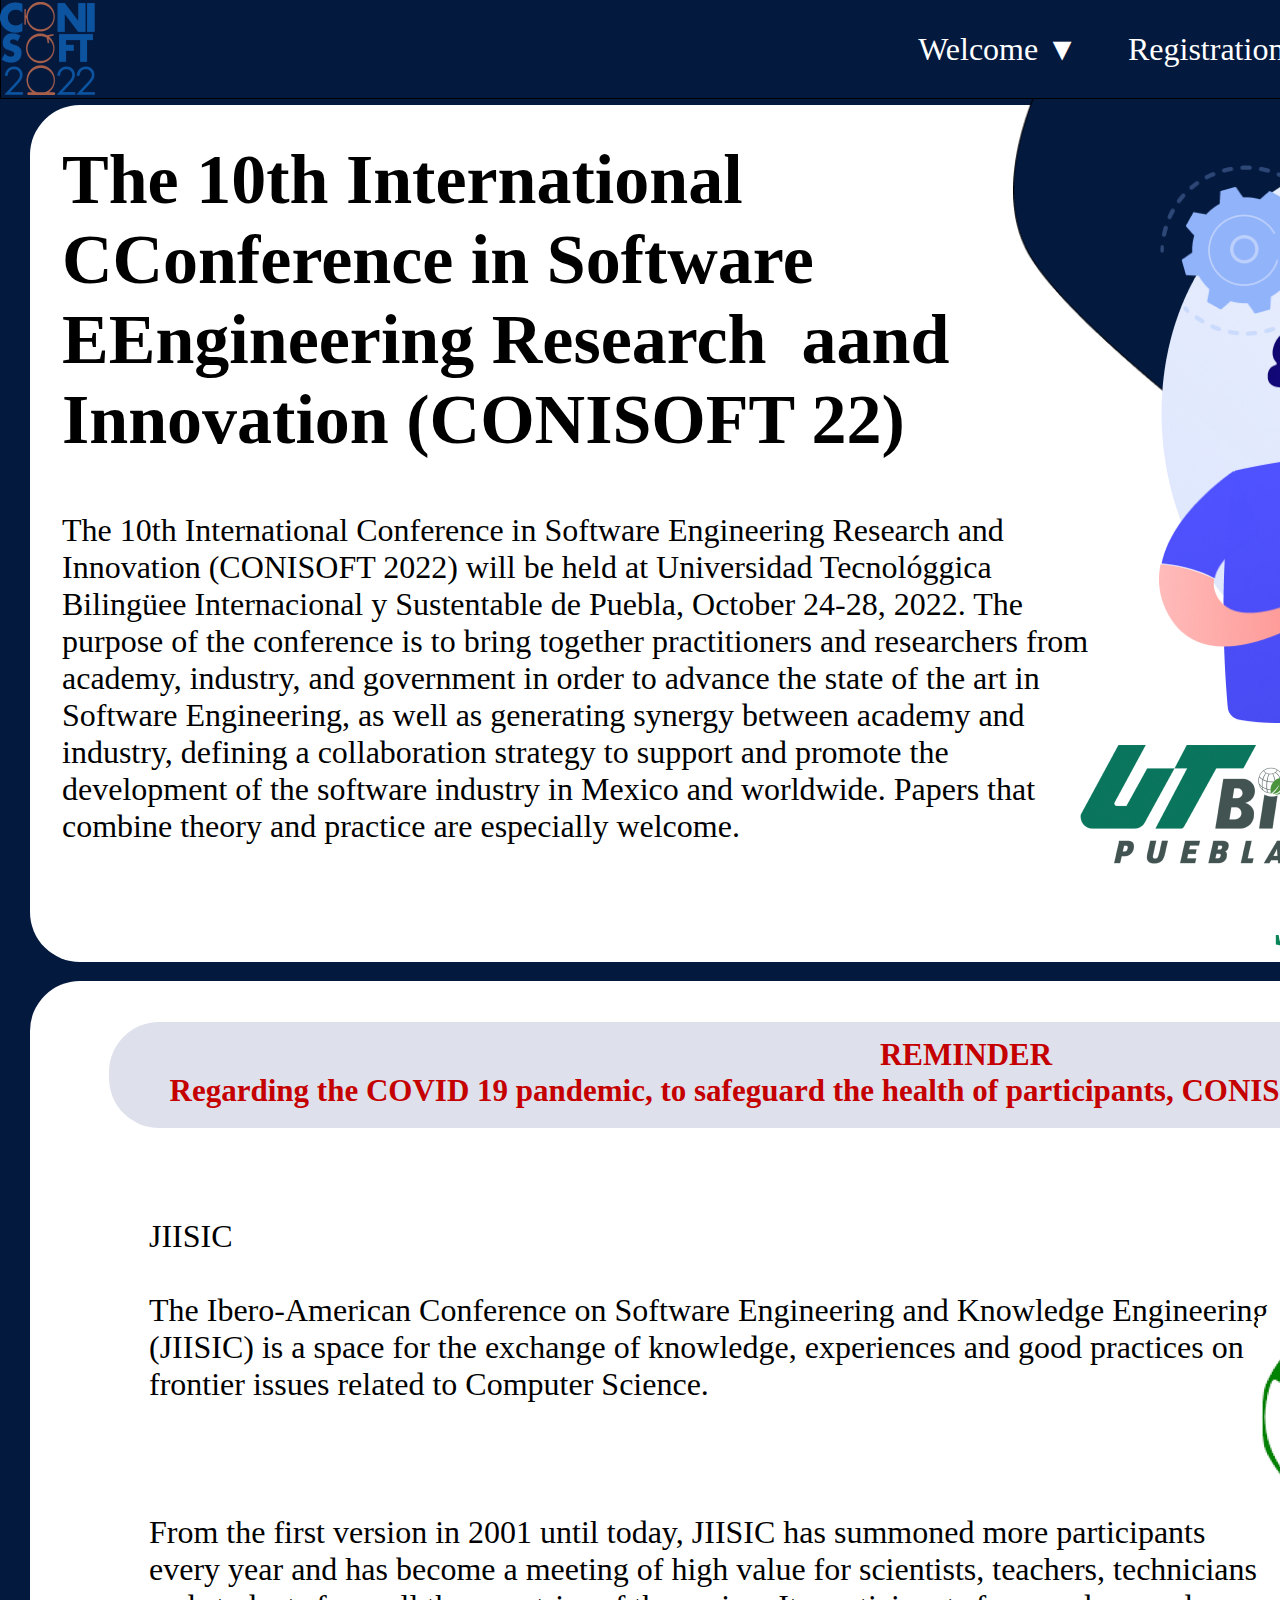
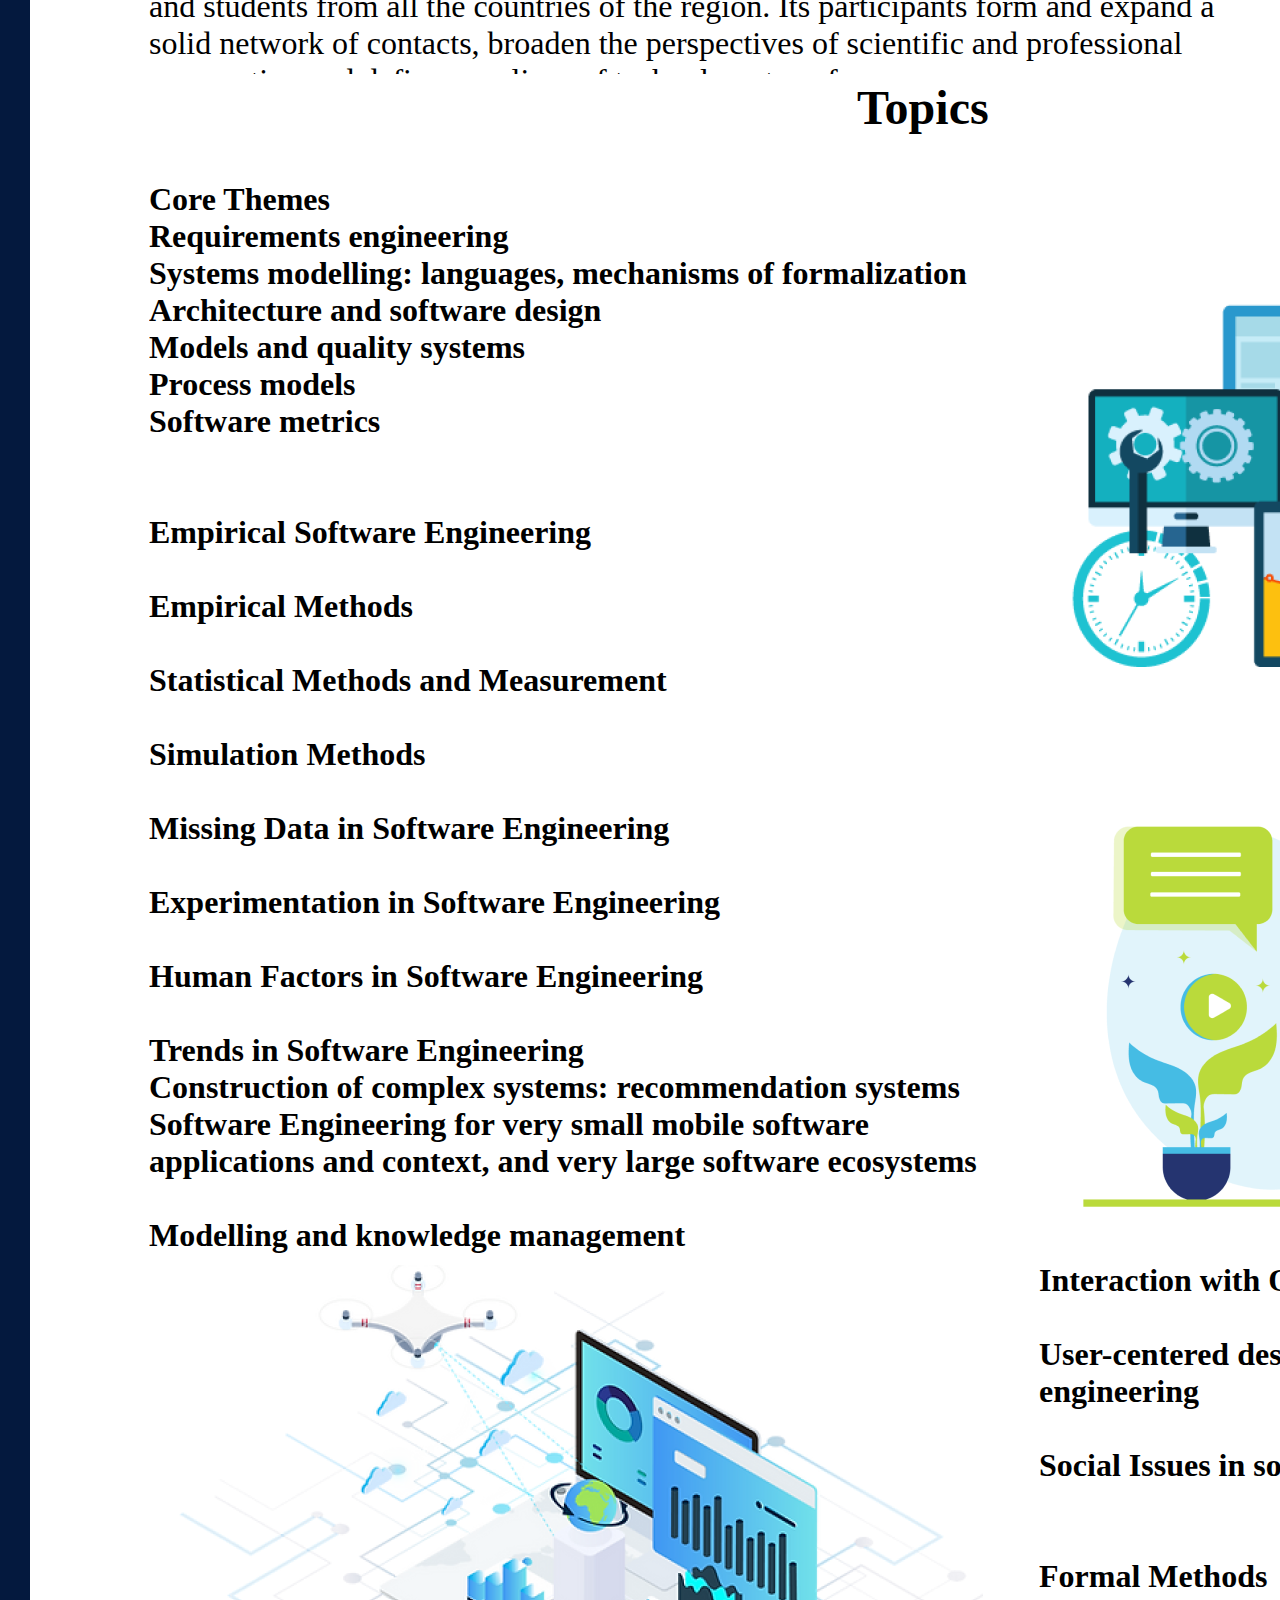
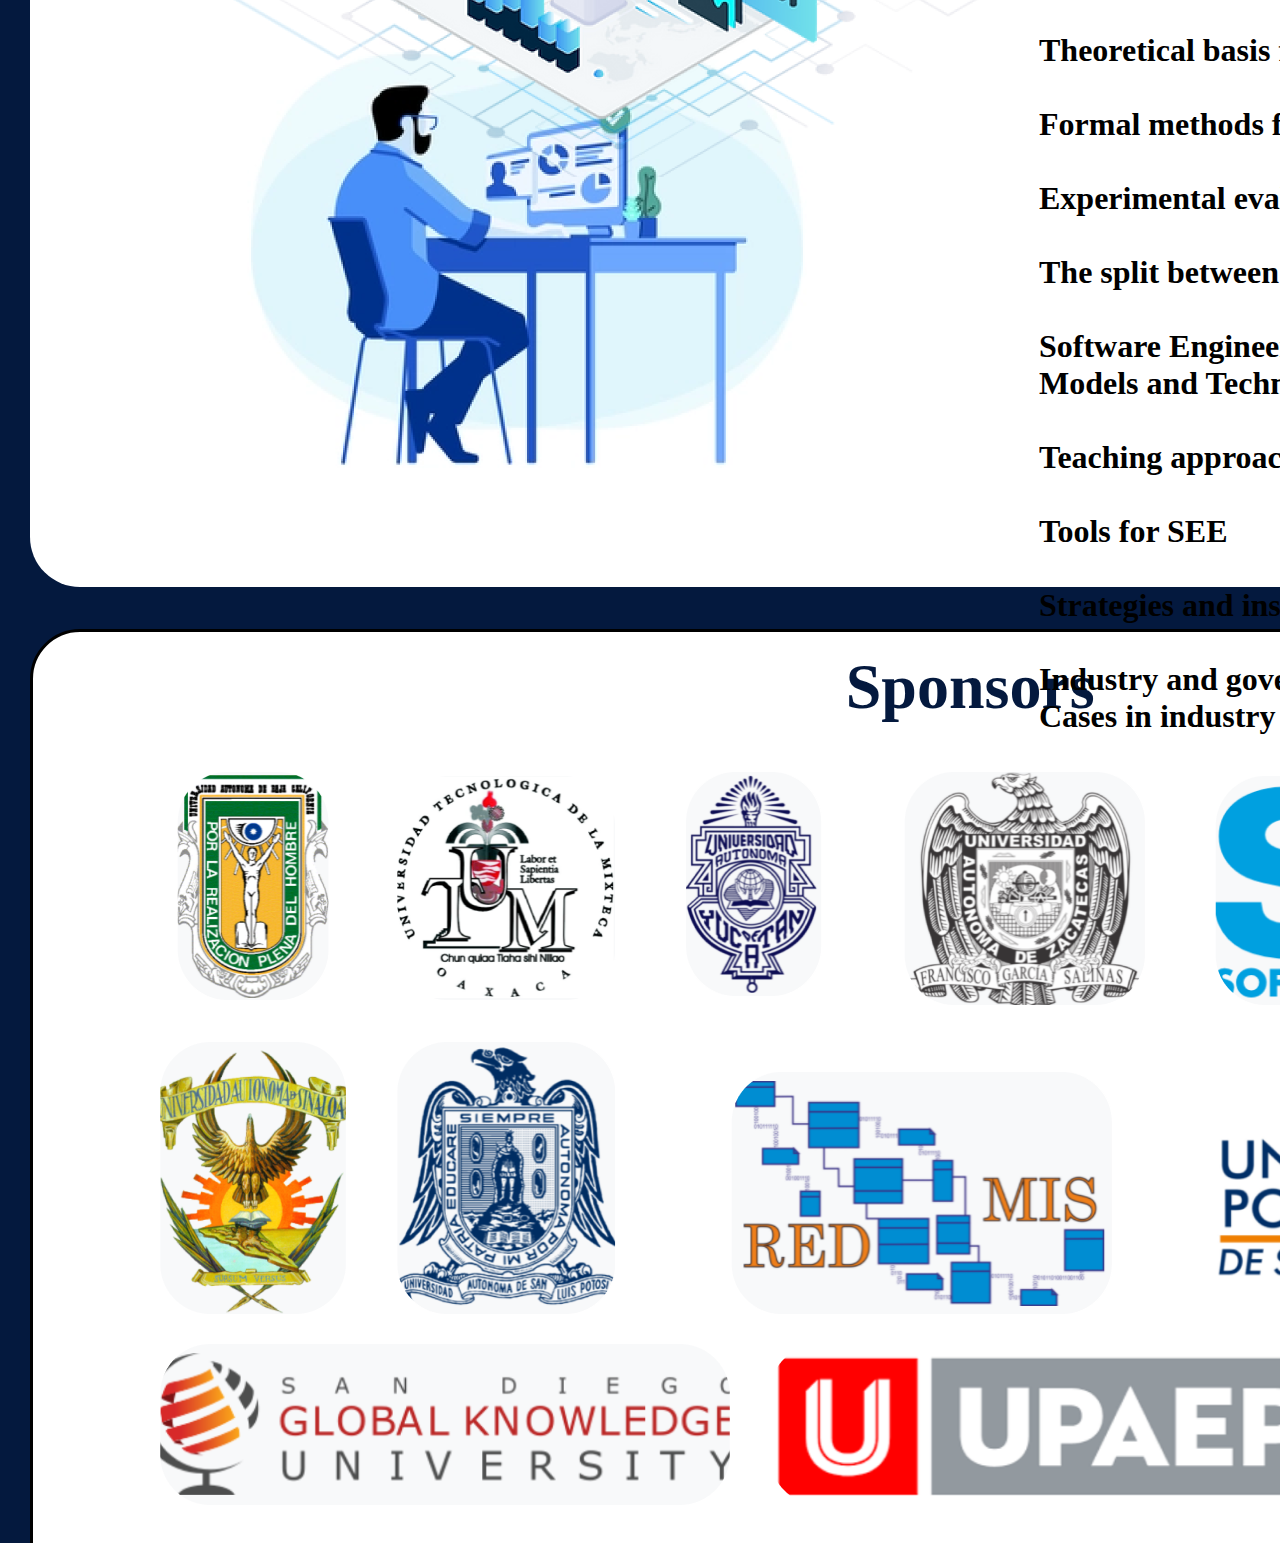
==== index.html @ 37057f3f "Rename Index.html to index.html" ====
<!-- 
/*
 *	This content is generated from the PSD File Info.
 *	(Alt+Shift+Ctrl+I).
 *
 *	@desc 		
 *	@file 		conisoft_2022
 *	@date 		1654043787974
 *	@title 		CONISOFT 2022
 *	@author 	
 *	@keywords 	
 *	@generator 	Export Kit v1.3.figma
 *
*/
 -->
<!DOCTYPE html>
<html xmlns="http://www.w3.org/1999/xhtml" xml:lang="en" lang="en" >
	<head>
		<meta http-equiv="content-type" content="text/html" charset="utf-8" />
		<title>conisoft_2022</title>
		<meta name="viewport" content="width=device-width, initial-scale=1.0">
		<meta name="description" content="" >
		<link rel="StyleSheet" href="conisoft_2022.css" />
		<script src="https://secure.exportkit.com/cdn/js/ek_googlefonts.js?v=6"></script>
		<!-- Add your custom HEAD content here -->

	</head>
	<body>
		<div id="content-container" >


			<div id="page_welcome_page_ek1"  >
				<div id="_bg__welcome_page_ek2"  ></div>
				<div id="fondo_total_ek3"  ></div>
				<div id="fondo_encabezado_ek3"  ></div>

				<div id="sponsors_ek6"  >
					<div id="rectangle_4_ek3"  ></div>
					<img src="skins/image_21_ek3.png" id="image_21_ek3" />
					<img src="skins/image_24_ek3.png" id="image_24_ek3" />
					<img src="skins/image_25_ek3.png" id="image_25_ek3" />
					<img src="skins/image_26_ek3.png" id="image_26_ek3" />
					<img src="skins/image_27_ek3.png" id="image_27_ek3" />
					<img src="skins/image_20_ek3.png" id="image_20_ek3" />
					<img src="skins/image_19_ek3.png" id="image_19_ek3" />
					<img src="skins/image_18_ek3.png" id="image_18_ek3" />
					<img src="skins/image_17_ek3.png" id="image_17_ek3" />
					<img src="skins/image_16_ek3.png" id="image_16_ek3" />
					<img src="skins/image_15_ek3.png" id="image_15_ek3" />
					<img src="skins/image_13_ek3.png" id="image_13_ek3" />
					<img src="skins/image_22_ek3.png" id="image_22_ek3" />
					<img src="skins/image_23_ek3.png" id="image_23_ek3" />
					<div id="sponsors_ek7" >
						Sponsors
					</div>

				</div>

				<div id="imagen_encabezado"  >
					<img src="skins/vector_1.png" id="vector_1" />

					<div id="frame"  >

						<div id="group"  >
							<img src="skins/vector.png" id="vector" />

							<div id="group_ek1"  >

								<div id="group_ek2"  >

									<div id="group_ek3"  >
										<img src="skins/vector_ek1.png" id="vector_ek1" />
										<img src="skins/vector_ek2.png" id="vector_ek2" />

									</div>

									<div id="group_ek4"  >
										<img src="skins/vector_ek3.png" id="vector_ek3" />
										<img src="skins/vector_ek4.png" id="vector_ek4" />
										<img src="skins/vector_ek5.png" id="vector_ek5" />

									</div>

									<div id="group_ek5"  >
										<img src="skins/vector_ek6.png" id="vector_ek6" />

										<div id="group_ek6"  >
											<img src="skins/vector_ek7.png" id="vector_ek7" />

										</div>

										<div id="group_ek7"  >
											<img src="skins/vector_ek8.png" id="vector_ek8" />

										</div>

									</div>

								</div>

								<div id="group_ek8"  >

									<div id="group_ek9"  >
										<img src="skins/vector_ek9.png" id="vector_ek9" />
										<img src="skins/vector_ek10.png" id="vector_ek10" />

									</div>

									<div id="group_ek10"  >
										<img src="skins/vector_ek11.png" id="vector_ek11" />
										<img src="skins/vector_ek12.png" id="vector_ek12" />

									</div>

									<div id="group_ek11"  >
										<img src="skins/vector_ek13.png" id="vector_ek13" />

										<div id="group_ek12"  >
											<img src="skins/vector_ek14.png" id="vector_ek14" />

										</div>

										<div id="group_ek13"  >
											<img src="skins/vector_ek15.png" id="vector_ek15" />

										</div>

									</div>

								</div>

							</div>

							<div id="group_ek14"  >
								<img src="skins/vector_ek16.png" id="vector_ek16" />

								<div id="group_ek15"  >
									<img src="skins/vector_ek17.png" id="vector_ek17" />
									<img src="skins/vector_ek18.png" id="vector_ek18" />

								</div>

								<div id="group_ek16"  >
									<img src="skins/vector_ek19.png" id="vector_ek19" />
									<img src="skins/vector_ek20.png" id="vector_ek20" />

								</div>

								<div id="group_ek17"  >
									<img src="skins/vector_ek21.png" id="vector_ek21" />
									<img src="skins/vector_ek22.png" id="vector_ek22" />

									<div id="group_ek18"  >
										<img src="skins/vector_ek23.png" id="vector_ek23" />
										<img src="skins/vector_ek24.png" id="vector_ek24" />

									</div>

								</div>

								<div id="group_ek19"  >
									<img src="skins/vector_ek25.png" id="vector_ek25" />
									<img src="skins/vector_ek26.png" id="vector_ek26" />

									<div id="group_ek20"  >
										<img src="skins/vector_ek27.png" id="vector_ek27" />
										<img src="skins/vector_ek28.png" id="vector_ek28" />

									</div>

								</div>

								<div id="group_ek21"  >
									<img src="skins/vector_ek29.png" id="vector_ek29" />
									<img src="skins/vector_ek30.png" id="vector_ek30" />

								</div>

								<div id="group_ek22"  >
									<img src="skins/vector_ek31.png" id="vector_ek31" />
									<img src="skins/vector_ek32.png" id="vector_ek32" />

								</div>

								<div id="group_ek23"  >
									<img src="skins/vector_ek33.png" id="vector_ek33" />
									<img src="skins/vector_ek34.png" id="vector_ek34" />

								</div>

								<div id="group_ek24"  >
									<img src="skins/vector_ek35.png" id="vector_ek35" />
									<img src="skins/vector_ek36.png" id="vector_ek36" />

								</div>

							</div>

							<div id="group_ek25"  >

								<div id="group_ek26"  >
									<img src="skins/vector_ek37.png" id="vector_ek37" />
									<img src="skins/vector_ek38.png" id="vector_ek38" />

								</div>

								<div id="group_ek27"  >
									<img src="skins/vector_ek39.png" id="vector_ek39" />
									<img src="skins/vector_ek40.png" id="vector_ek40" />

								</div>
								<img src="skins/vector_ek41.png" id="vector_ek41" />
								<img src="skins/vector_ek42.png" id="vector_ek42" />
								<img src="skins/vector_ek43.png" id="vector_ek43" />

								<div id="group_ek28"  >
									<img src="skins/vector_ek44.png" id="vector_ek44" />
									<img src="skins/vector_ek45.png" id="vector_ek45" />
									<img src="skins/vector_ek46.png" id="vector_ek46" />

								</div>

								<div id="group_ek29"  >

									<div id="group_ek30"  >
										<img src="skins/vector_ek47.png" id="vector_ek47" />
										<img src="skins/vector_ek48.png" id="vector_ek48" />

									</div>
									<img src="skins/vector_ek49.png" id="vector_ek49" />
									<img src="skins/vector_ek50.png" id="vector_ek50" />

								</div>

							</div>

							<div id="group_ek31"  >
								<img src="skins/vector_ek51.png" id="vector_ek51" />
								<img src="skins/vector_ek52.png" id="vector_ek52" />
								<img src="skins/vector_ek53.png" id="vector_ek53" />
								<img src="skins/vector_ek54.png" id="vector_ek54" />

							</div>

						</div>

					</div>

				</div>

				<div id="colaboradores"  >
					<img src="skins/image_9.png" id="image_9" />
					<img src="skins/image_12.png" id="image_12" />
					<div id="jiisic_2022" >
						JIISIC'2022
					</div>
					<img src="skins/image_11.png" id="image_11" />

				</div>
				<div id="[base64]" >
					The 10th International Conference in Software Engineering Research and Innovation (CONISOFT 2022) will be held at Universidad Tecnol<span class="char">%C3%B3g</span>gica Biling<span class="char">%C3%BCe</span>e Internacional y Sustentable de Puebla, October 24-28, 2022. The purpose of the conference is to bring together practitioners and researchers from academy, industry, and government in order to advance the state of the art in Software Engineering, as well as generating synergy between academy and industry, defining a collaboration strategy to support and promote the development of the software industry in Mexico and worldwide. Papers that combine theory and practice are especially welcome.
				</div>
				<div id="the_10th_international__conference_in_software__engineering_research__and_innovation__conisoft_22_" >
					The 10th International <span class="char">%E2%80%A8C</span>Conference in Software <span class="char">%E2%80%A8E</span>Engineering Research <span class="char">%E2%80%A8a</span>and Innovation (CONISOFT 22) 
				</div>
				<div id="fondo_cuerpo_ek2"  ></div>

				<div id="reminder_ek4"  >
					<div id="cuadro_recordatorio_ek4"  ></div>
					<div id="reminder_regarding_the_covid_19_pandemic__to_safeguard_the_health_of_participants__conisoft_2022_conference_will_be_hybrid_" >
						REMINDER<br/>Regarding the COVID 19 pandemic, to safeguard the health of participants, CONISOFT 2022 conference will be hybrid.
					</div>

				</div>
				<div id="[base64]" >
					JIISIC<br/><br/>The Ibero-American Conference on Software Engineering and Knowledge Engineering (JIISIC) is a space for the exchange of knowledge, experiences and good practices on frontier issues related to Computer Science.<br/><br/><br/><br/>From the first version in 2001 until today, JIISIC has summoned more participants every year and has become a meeting of high value for scientists, teachers, technicians and students from all the countries of the region. Its participants form and expand a solid network of contacts, broaden the perspectives of scientific and professional cooperation and define new lines of technology transfer.
				</div>
				<div id="topics" >
					Topics
				</div>
				<div id="[base64]" >
					<span style="font-style:normal; text-decoration:NONE; ">Core Themes<br/>Requirements engineering<br/>Systems modelling: languages, mechanisms of formalization<br/>Architecture and software design<br/>Models and quality systems<br/>Process models<br/>Software metrics<br/><br/><br/>Empirical Software Engineering<br/><br/></span><span style="font-family:Roboto; font-style:normal; text-decoration:NONE; ">Empirical Methods<br/><br/>Statistical Methods and Measurement<br/><br/>Simulation Methods<br/><br/>Missing Data in Software Engineering<br/><br/>Experimentation in Software Engineering<br/><br/>Human Factors in Software Engineering<br/></span><span style="font-style:normal; text-decoration:NONE; "><br/>Trends in Software Engineering<br/>Construction of complex systems: recommendation systems<br/>Software Engineering for very small mobile software applications and context, and very large software ecosystems<br/><br/>Modelling and knowledge management<br/><br/>Support methodologies: agents-based methodologies, natural language processing, machine learning<br/><br/>Software Engineering for Cloud Computing, Big Data, Social Computin</span>
				</div>
				<div id="[base64]" >
					<span style="font-style:normal; text-decoration:NONE; ">Interaction with Other Disciplines<br/><br/>User-centered design: human-computer interaction, usability engineering<br/><br/>Social Issues in software engineering: psychology, sociology<br/><br/><br/>Formal Methods<br/><br/></span><span style="font-family:Roboto; font-style:normal; text-decoration:NONE; ">Theoretical basis for software engineering<br/><br/>Formal methods for software engineering<br/><br/>Experimental evaluation and validation<br/><br/>The split between industry practice and academic research<br/></span><span style="font-style:normal; text-decoration:NONE; "><br/>Software Engineering Education (SEE)<br/>Models and Techniques for SEE<br/><br/>Teaching approaches for SEE<br/><br/>Tools for SEE<br/><br/>Strategies and instruments for assessment SEE<br/><br/>Industry and government experiences<br/>Cases in industry and government<br/><br/>Study cases in industry and governmen</span>
				</div>
				<a id="_image_28_ek3_link" href="undefined" >
				<img src="skins/_image_28_ek3.png" id="_image_28_ek3" />
				</a>
				<img src="skins/image_30_ek3.png" id="image_30_ek3" />
				<img src="skins/image_32_ek2.png" id="image_32_ek2" />
				<img src="skins/image_31_ek3.png" id="image_31_ek3" />
				<img src="skins/image_29_ek2.png" id="image_29_ek2" />

				<div id="barra_de_opciones_ek3"  >
					<div id="rectangle_5_ek3"  ></div>
					<a id="_conisoft_editions___ek3_link" href="conisoft_editions.html" >
					<div id="_conisoft_editions___ek3" >
						CONISOFT Editions <span class="char">%E2%96%BC</span>
					</div>
					</a>
					<a id="_committes___ek3_link" href="commites.html" >
					<div id="_committes___ek3" >
						Committes <span class="char">%E2%96%BC</span>
					</div>
					</a>
					<a id="_registration___ek3_link" href="registration.html" >
					<div id="_registration___ek3" >
						Registration <span class="char">%E2%96%BC</span>
					</div>
					</a>
					<a id="_welcome___ek3_link" href="#colaboradores" >
					<div id="_welcome___ek3" >
						Welcome <span class="char">%E2%96%BC</span>
					</div>
					</a>
					<a id="_image_10_ek3_link" href="#colaboradores" >
					<img src="skins/_image_10_ek3.png" id="_image_10_ek3" />
					</a>

				</div>

			</div>
		</div>
		<script>var specialChars = document.querySelectorAll("span.char"); for(var c=0; c<specialChars.length; c++){ specialChars[c].innerHTML = decodeURIComponent(specialChars[c].innerHTML); }</script>
	</body>
</html>
---- conisoft_2022.css ----
/*
	@name conisoft_2022
*/
/* Only edit this if you know what you are doing! */
body { margin: 0px; padding: 0px; font-family:"Arial"; overflow-x:hidden; }

/* Only edit this if you know what you are doing! */
img { position: absolute; display: block; margin: 0px; border: none; padding: 0px; }

/* Only edit this if you know what you are doing! */
div { position: absolute; }

#content-container { display: block; position: relative; width: 1920px; width: 1920px;  overflow: hidden; display: block;  margin-left: auto; margin-right: auto;  }

#content-container > div{ position: relative; top:inherit; }
#page_conisoft_editions_ek1 {
	top: 0px;
	left: 0px;
	width: 1920px;
	height: 4546px;
}

#_bg__conisoft_editions_ek2 {
	top: 0px;
	left: 0px;
	width: 1920px;
	height: 4546px;
	background:rgba(255,255,255,1);
}


#fondo_total {
	top: 81px;
	left: 1px;
	width: 1920px;
	height: 4465px;
	background:rgba(4,25,62,1);
}


#fondo_encabezado {
	top: 113px;
	left: 31px;
	width: 1861px;
	height: 857px;
	-ms-border-radius: 50px;
	-o-border-radius: 50px;
	-moz-border-radius: 50px;
	-webkit-border-radius: 50px;
	border-radius: 50px;
	background:rgba(255,255,255,1);
}

#sponsors {
	top: 3670px;
	left: 28px;
	width: 1866px;
	height: 1017px;
}

#rectangle_4 {
	top: 0px;
	left: 0px;
	width: 1872px;
	height: 1023px;
	-ms-border-radius: 50px;
	-o-border-radius: 50px;
	-moz-border-radius: 50px;
	-webkit-border-radius: 50px;
	border-radius: 50px;
	border: 3px solid #000000;
	background:rgba(255,255,255,1);
}


#image_21 {
	top: 413px;
	left: 367px;
	width: 218.67px;
	height: 272px;
}


#image_24 {
	top: 452px;
	left: 1582px;
	width: 152.58px;
	height: 233px;
}


#image_25 {
	top: 715px;
	left: 130px;
	width: 569.52px;
	height: 161px;
}


#image_26 {
	top: 715px;
	left: 739px;
	width: 574.38px;
	height: 161px;
}


#image_27 {
	top: 715px;
	left: 1335px;
	width: 399.44px;
	height: 161px;
}


#image_20 {
	top: 413px;
	left: 130px;
	width: 185.63px;
	height: 272px;
}


#image_19 {
	top: 143px;
	left: 1582px;
	width: 136.06px;
	height: 228px;
}


#image_18 {
	top: 147px;
	left: 1185px;
	width: 351.82px;
	height: 229px;
}


#image_17 {
	top: 143px;
	left: 874px;
	width: 241.02px;
	height: 233px;
}


#image_16 {
	top: 147px;
	left: 367px;
	width: 218.67px;
	height: 224px;
}


#image_15 {
	top: 143px;
	left: 656px;
	width: 136.06px;
	height: 224px;
}


#image_13 {
	top: 143px;
	left: 147px;
	width: 151.61px;
	height: 228px;
}


#image_22 {
	top: 473px;
	left: 1185px;
	width: 351.82px;
	height: 212px;
}


#image_23 {
	top: 443px;
	left: 701px;
	width: 380.98px;
	height: 242px;
}


#sponsors_ek1 {
	top: 21px;
	left: 550px;
	width: 780.48px;
	height: 124px;
	overflow: hidden;
	font-family: Lato;
	font-size: 64px;
	font-weight: bold;
	text-align: center;
	color:#04193E;
}

#barra_de_opciones {
	top: 0px;
	left: 1px;
	width: 1920px;
	height: 103px;
}

#rectangle_5 {
	top: 0px;
	left: 0px;
	width: 1922px;
	height: 100px;
	border: 1px solid #000000;
	background:rgba(4.42,25.16,61.62,1);
}


#_conisoft_editions__ {
	top: 36px;
	left: 1543px;
	width: 373px;
	height: 89px;
	overflow: hidden;
	font-family: Lato;
	font-size: 32px;
	text-align: center;
	color:#FFFFFF;
}


#_committes__ {
	top: 34px;
	left: 1305px;
	width: 308px;
	height: 89px;
	overflow: hidden;
	font-family: Lato;
	font-size: 32px;
	text-align: center;
	color:#FFFFFF;
}


#_registration__ {
	top: 34px;
	left: 1072px;
	width: 308px;
	height: 89px;
	overflow: hidden;
	font-family: Lato;
	font-size: 32px;
	text-align: center;
	color:#FFFFFF;
}


#_welcome__ {
	top: 34px;
	left: 844px;
	width: 308px;
	height: 89px;
	overflow: hidden;
	font-family: Lato;
	font-size: 32px;
	text-align: center;
	color:#FFFFFF;
}


#_image_10 {
	top: 5px;
	left: 0px;
	width: 95px;
	height: 93px;
}


#fondo_cuerpo {
	top: 1005px;
	left: 31px;
	width: 1866px;
	height: 2635px;
	-ms-border-radius: 50px;
	-o-border-radius: 50px;
	-moz-border-radius: 50px;
	-webkit-border-radius: 50px;
	border-radius: 50px;
	background:rgba(255,255,255,1);
}

#encabezado {
	top: 154px;
	left: 87px;
	width: 1770px;
	height: 748px;
}

#venue_of_conisoft_2022 {
	top: 0px;
	left: -11px;
	width: 794px;
	height: 122px;
	overflow: hidden;
	font-family: Lato;
	font-size: 64px;
	font-weight: bold;
	text-align: center;
	color:#000000;
}


#image_28 {
	top: 30px;
	left: 877px;
	width: 893px;
	height: 673px;
}


#[base64] {
	top: 135px;
	left: 9px;
	width: 868px;
	height: 641px;
	overflow: hidden;
	font-family: Lato;
	font-size: 40px;
	text-align: left;
	color:#000000;
}


#image_30 {
	top: 1018px;
	left: 919px;
	width: 574px;
	height: 271px;
}


#image_31 {
	top: 1622px;
	left: 919px;
	width: 574px;
	height: 271px;
}


#image_32 {
	top: 1320px;
	left: 919px;
	width: 574px;
	height: 271px;
}


#image_34 {
	top: 2226px;
	left: 919px;
	width: 574px;
	height: 271px;
}


#image_35 {
	top: 2528px;
	left: 919px;
	width: 574px;
	height: 271px;
}


#image_36 {
	top: 2830px;
	left: 919px;
	width: 574px;
	height: 271px;
}


#image_57 {
	top: 3389px;
	left: 921px;
	width: 570px;
	height: 244px;
}


#image_37 {
	top: 3132px;
	left: 919px;
	width: 574px;
	height: 271px;
}


#image_33 {
	top: 1924px;
	left: 919px;
	width: 574px;
	height: 271px;
}


#image_47 {
	top: 2172px;
	left: -771px;
	width: 2635px;
	height: 301px;
}


#_image_38 {
	top: 1104px;
	left: 428px;
	width: 230px;
	height: 221px;
}


#arrow_1 {
	top: 1214px;
	left: 717px;
	width: 183px;
	height: 0px;
}


#arrow_5 {
	top: 2361px;
	left: 707px;
	width: 183px;
	height: 0px;
}


#arrow_4 {
	top: 2071px;
	left: 717px;
	width: 183px;
	height: 0px;
}


#arrow_2 {
	top: 1498px;
	left: 717px;
	width: 183px;
	height: 0px;
}


#arrow_3 {
	top: 1784px;
	left: 717px;
	width: 183px;
	height: 0px;
}


#_image_39 {
	top: 1384px;
	left: 428px;
	width: 230px;
	height: 227.12px;
}


#_image_40 {
	top: 1670px;
	left: 428px;
	width: 230px;
	height: 227.53px;
}


#_image_41 {
	top: 1957px;
	left: 428px;
	width: 230px;
	height: 227.11px;
}


#_image_42 {
	top: 2243px;
	left: 428px;
	width: 230px;
	height: 225.9px;
}


#_image_43 {
	top: 2528px;
	left: 428px;
	width: 230px;
	height: 226.71px;
}


#_image_44 {
	top: 2814px;
	left: 428px;
	width: 230px;
	height: 227.53px;
}


#_image_45 {
	top: 3101px;
	left: 428px;
	width: 230px;
	height: 224.71px;
}


#_image_46 {
	top: 3385px;
	left: 428px;
	width: 230px;
	height: 225.88px;
}


#arrow_6 {
	top: 2663px;
	left: 707px;
	width: 183px;
	height: 0px;
}


#arrow_7 {
	top: 2966px;
	left: 707px;
	width: 183px;
	height: 0px;
}


#arrow_8 {
	top: 3246px;
	left: 717px;
	width: 173px;
	height: 0px;
}


#arrow_9 {
	top: 3498px;
	left: 717px;
	width: 185px;
	height: 0px;
}

#page_commites_ek1 {
	top: 0px;
	left: 0px;
	width: 1920px;
	height: 14262px;
}

#_bg__commites_ek2 {
	top: 0px;
	left: 0px;
	width: 1920px;
	height: 14262px;
	background:rgba(255,255,255,1);
}


#fondo_total_ek1 {
	top: 77px;
	left: 0px;
	width: 1920px;
	height: 14185px;
	background:rgba(4,25,62,1);
}


#fondo_encabezado_ek1 {
	top: 109px;
	left: 30px;
	width: 1861px;
	height: 13216px;
	-ms-border-radius: 50px;
	-o-border-radius: 50px;
	-moz-border-radius: 50px;
	-webkit-border-radius: 50px;
	border-radius: 50px;
	background:rgba(255,255,255,1);
}


#committes {
	top: 129px;
	left: 75px;
	width: 351px;
	height: 128.73px;
	overflow: hidden;
	font-family: Lato;
	font-size: 64px;
	font-weight: bold;
	text-align: center;
	color:#000000;
}


#image_28_ek1 {
	top: 205px;
	left: 1275px;
	width: 600px;
	height: 553px;
}


#[base64] {
	top: 280px;
	left: 86px;
	width: 978px;
	height: 516px;
	overflow: hidden;
	font-family: Lato;
	font-size: 40px;
	font-weight: bold;
	text-align: left;
	color:#000000;
}

#reminder {
	top: 867px;
	left: 109px;
	width: 1701px;
	height: 106px;
}

#cuadro_recordatorio {
	top: 0px;
	left: 0px;
	width: 1701px;
	height: 106px;
	-ms-border-radius: 50px;
	-o-border-radius: 50px;
	-moz-border-radius: 50px;
	-webkit-border-radius: 50px;
	border-radius: 50px;
	background:rgba(222,225,236,1);
}


#conisoft_standing_committe {
	top: 35px;
	left: 608px;
	width: 498px;
	height: 57.5px;
	overflow: hidden;
	font-family: Roboto;
	font-size: 31px;
	font-weight: bold;
	text-align: center;
	color:#000000;
}

#reminder_ek1 {
	top: 1775px;
	left: 109px;
	width: 1701px;
	height: 106px;
}

#cuadro_recordatorio_ek1 {
	top: 0px;
	left: 0px;
	width: 1701px;
	height: 106px;
	-ms-border-radius: 50px;
	-o-border-radius: 50px;
	-moz-border-radius: 50px;
	-webkit-border-radius: 50px;
	border-radius: 50px;
	background:rgba(222,225,236,1);
}


#conisoft_steering_committe {
	top: 35px;
	left: 611px;
	width: 492px;
	height: 57.5px;
	overflow: hidden;
	font-family: Roboto;
	font-size: 31px;
	font-weight: bold;
	text-align: center;
	color:#000000;
}

#reminder_ek2 {
	top: 3588px;
	left: 109px;
	width: 1701px;
	height: 106px;
}

#cuadro_recordatorio_ek2 {
	top: 0px;
	left: 0px;
	width: 1701px;
	height: 106px;
	-ms-border-radius: 50px;
	-o-border-radius: 50px;
	-moz-border-radius: 50px;
	-webkit-border-radius: 50px;
	border-radius: 50px;
	background:rgba(222,225,236,1);
}


#conisoft_reviewers_committe {
	top: 35px;
	left: 600px;
	width: 514px;
	height: 57.5px;
	overflow: hidden;
	font-family: Roboto;
	font-size: 31px;
	font-weight: bold;
	text-align: center;
	color:#000000;
}


#image_29 {
	top: 991px;
	left: 109px;
	width: 1587px;
	height: 734px;
}


#image_30_ek1 {
	top: 1931px;
	left: 86px;
	width: 1558px;
	height: 1591px;
}


#image_33_ek1 {
	top: 471px;
	left: 1021px;
	width: 240px;
	height: 79px;
}


#image_36_ek1 {
	top: 1275px;
	left: 1696px;
	width: 107px;
	height: 83px;
}


#image_37_ek1 {
	top: 1439px;
	left: 1663px;
	width: 173px;
	height: 51px;
}


#image_41_ek1 {
	top: 2150px;
	left: 1694px;
	width: 116px;
	height: 112px;
}


#image_42_ek1 {
	top: 2268px;
	left: 1707px;
	width: 103px;
	height: 118px;
}


#image_45_ek1 {
	top: 2615px;
	left: 1700px;
	width: 103px;
	height: 118px;
}


#image_43_ek1 {
	top: 2392px;
	left: 1708px;
	width: 88px;
	height: 106px;
}


#image_44_ek1 {
	top: 2504px;
	left: 1694px;
	width: 106px;
	height: 105px;
}


#image_46_ek1 {
	top: 2790px;
	left: 1677px;
	width: 139px;
	height: 43px;
}


#image_47_ek1 {
	top: 2906px;
	left: 1623px;
	width: 247px;
	height: 67px;
}


#image_48 {
	top: 2998px;
	left: 1690px;
	width: 106px;
	height: 127px;
}


#image_50 {
	top: 3279px;
	left: 1644px;
	width: 201px;
	height: 86px;
}


#image_51 {
	top: 3415px;
	left: 1670px;
	width: 126px;
	height: 148px;
}


#image_31_ek1 {
	top: 1126px;
	left: 1695px;
	width: 93px;
	height: 111px;
}


#image_40_ek1 {
	top: 2032px;
	left: 1704px;
	width: 93px;
	height: 111px;
}


#image_32_ek1 {
	top: 277px;
	left: 834px;
	width: 93px;
	height: 111px;
}


#image_34_ek1 {
	top: 642px;
	left: 1053px;
	width: 103px;
	height: 159px;
}


#image_35_ek1 {
	top: 984px;
	left: 1688px;
	width: 108px;
	height: 117px;
}


#image_39_ek1 {
	top: 1901px;
	left: 1695px;
	width: 108px;
	height: 117px;
}


#image_38_ek1 {
	top: 1569px;
	left: 1638px;
	width: 207px;
	height: 93px;
}


#image_49 {
	top: 3144px;
	left: 1702px;
	width: 94px;
	height: 101px;
}


#image_52 {
	top: 3744px;
	left: 120px;
	width: 1557px;
	height: 1503px;
}


#image_53 {
	top: 5283px;
	left: 193px;
	width: 1452px;
	height: 1753px;
}

#sponsors_ek2 {
	top: 13386px;
	left: 27px;
	width: 1866px;
	height: 1017px;
}

#rectangle_4_ek1 {
	top: 0px;
	left: 0px;
	width: 1872px;
	height: 1023px;
	-ms-border-radius: 50px;
	-o-border-radius: 50px;
	-moz-border-radius: 50px;
	-webkit-border-radius: 50px;
	border-radius: 50px;
	border: 3px solid #000000;
	background:rgba(255,255,255,1);
}


#image_21_ek1 {
	top: 413px;
	left: 367px;
	width: 218.67px;
	height: 272px;
}


#image_24_ek1 {
	top: 452px;
	left: 1582px;
	width: 152.58px;
	height: 233px;
}


#image_25_ek1 {
	top: 715px;
	left: 130px;
	width: 569.52px;
	height: 161px;
}


#image_26_ek1 {
	top: 715px;
	left: 739px;
	width: 574.38px;
	height: 161px;
}


#image_27_ek1 {
	top: 715px;
	left: 1335px;
	width: 399.44px;
	height: 161px;
}


#image_20_ek1 {
	top: 413px;
	left: 130px;
	width: 185.63px;
	height: 272px;
}


#image_19_ek1 {
	top: 143px;
	left: 1582px;
	width: 136.06px;
	height: 228px;
}


#image_18_ek1 {
	top: 147px;
	left: 1185px;
	width: 351.82px;
	height: 229px;
}


#image_17_ek1 {
	top: 143px;
	left: 874px;
	width: 241.02px;
	height: 233px;
}


#image_16_ek1 {
	top: 147px;
	left: 367px;
	width: 218.67px;
	height: 224px;
}


#image_15_ek1 {
	top: 143px;
	left: 656px;
	width: 136.06px;
	height: 224px;
}


#image_13_ek1 {
	top: 143px;
	left: 147px;
	width: 151.61px;
	height: 228px;
}


#image_22_ek1 {
	top: 473px;
	left: 1185px;
	width: 351.82px;
	height: 212px;
}


#image_23_ek1 {
	top: 443px;
	left: 701px;
	width: 380.98px;
	height: 242px;
}


#sponsors_ek3 {
	top: 21px;
	left: 550px;
	width: 780.48px;
	height: 124px;
	overflow: hidden;
	font-family: Lato;
	font-size: 64px;
	font-weight: bold;
	text-align: center;
	color:#04193E;
}


#image_54 {
	top: 7036px;
	left: 193px;
	width: 1452px;
	height: 1730px;
}


#image_55 {
	top: 8766px;
	left: 193px;
	width: 1452px;
	height: 1685px;
}


#image_56 {
	top: 10451px;
	left: 193px;
	width: 1452px;
	height: 2836px;
}

#barra_de_opciones_ek1 {
	top: 1px;
	left: -1px;
	width: 1920px;
	height: 103px;
}

#rectangle_5_ek1 {
	top: 0px;
	left: 0px;
	width: 1922px;
	height: 100px;
	border: 1px solid #000000;
	background:rgba(4.42,25.16,61.62,1);
}


#_conisoft_editions___ek1 {
	top: 36px;
	left: 1543px;
	width: 373px;
	height: 89px;
	overflow: hidden;
	font-family: Lato;
	font-size: 32px;
	text-align: center;
	color:#FFFFFF;
}


#_committes___ek1 {
	top: 34px;
	left: 1305px;
	width: 308px;
	height: 89px;
	overflow: hidden;
	font-family: Lato;
	font-size: 32px;
	text-align: center;
	color:#FFFFFF;
}


#_registration___ek1 {
	top: 34px;
	left: 1072px;
	width: 308px;
	height: 89px;
	overflow: hidden;
	font-family: Lato;
	font-size: 32px;
	text-align: center;
	color:#FFFFFF;
}


#_welcome___ek1 {
	top: 34px;
	left: 844px;
	width: 308px;
	height: 89px;
	overflow: hidden;
	font-family: Lato;
	font-size: 32px;
	text-align: center;
	color:#FFFFFF;
}


#_image_10_ek1 {
	top: 5px;
	left: 0px;
	width: 95px;
	height: 93px;
}

#page_registration_ek1 {
	top: 0px;
	left: 0px;
	width: 1920px;
	height: 5207px;
}

#_bg__registration_ek2 {
	top: 0px;
	left: 0px;
	width: 1920px;
	height: 5207px;
	background:rgba(255,255,255,1);
}


#fondo_total_ek2 {
	top: 75px;
	left: 0px;
	width: 1920px;
	height: 5132px;
	background:rgba(4,25,62,1);
}


#fondo_encabezado_ek2 {
	top: 107px;
	left: 30px;
	width: 1861px;
	height: 857px;
	-ms-border-radius: 50px;
	-o-border-radius: 50px;
	-moz-border-radius: 50px;
	-webkit-border-radius: 50px;
	border-radius: 50px;
	background:rgba(255,255,255,1);
}

#sponsors_ek4 {
	top: 4303px;
	left: 27px;
	width: 1866px;
	height: 1017px;
}

#rectangle_4_ek2 {
	top: 0px;
	left: 0px;
	width: 1872px;
	height: 1023px;
	-ms-border-radius: 50px;
	-o-border-radius: 50px;
	-moz-border-radius: 50px;
	-webkit-border-radius: 50px;
	border-radius: 50px;
	border: 3px solid #000000;
	background:rgba(255,255,255,1);
}


#image_21_ek2 {
	top: 413px;
	left: 367px;
	width: 218.67px;
	height: 272px;
}


#image_24_ek2 {
	top: 452px;
	left: 1582px;
	width: 152.58px;
	height: 233px;
}


#image_25_ek2 {
	top: 715px;
	left: 130px;
	width: 569.52px;
	height: 161px;
}


#image_26_ek2 {
	top: 715px;
	left: 739px;
	width: 574.38px;
	height: 161px;
}


#image_27_ek2 {
	top: 715px;
	left: 1335px;
	width: 399.44px;
	height: 161px;
}


#image_20_ek2 {
	top: 413px;
	left: 130px;
	width: 185.63px;
	height: 272px;
}


#image_19_ek2 {
	top: 143px;
	left: 1582px;
	width: 136.06px;
	height: 228px;
}


#image_18_ek2 {
	top: 147px;
	left: 1185px;
	width: 351.82px;
	height: 229px;
}


#image_17_ek2 {
	top: 143px;
	left: 874px;
	width: 241.02px;
	height: 233px;
}


#image_16_ek2 {
	top: 147px;
	left: 367px;
	width: 218.67px;
	height: 224px;
}


#image_15_ek2 {
	top: 143px;
	left: 656px;
	width: 136.06px;
	height: 224px;
}


#image_13_ek2 {
	top: 143px;
	left: 147px;
	width: 151.61px;
	height: 228px;
}


#image_22_ek2 {
	top: 473px;
	left: 1185px;
	width: 351.82px;
	height: 212px;
}


#image_23_ek2 {
	top: 443px;
	left: 701px;
	width: 380.98px;
	height: 242px;
}


#sponsors_ek5 {
	top: 21px;
	left: 550px;
	width: 780.48px;
	height: 124px;
	overflow: hidden;
	font-family: Lato;
	font-size: 64px;
	font-weight: bold;
	text-align: center;
	color:#04193E;
}


#fondo_cuerpo_ek1 {
	top: 983px;
	left: 30px;
	width: 1866px;
	height: 3292px;
	-ms-border-radius: 50px;
	-o-border-radius: 50px;
	-moz-border-radius: 50px;
	-webkit-border-radius: 50px;
	border-radius: 50px;
	background:rgba(255,255,255,1);
}

#reminder_ek3 {
	top: 1024px;
	left: 109px;
	width: 1701px;
	height: 106px;
}

#cuadro_recordatorio_ek3 {
	top: 0px;
	left: 0px;
	width: 1701px;
	height: 106px;
	-ms-border-radius: 50px;
	-o-border-radius: 50px;
	-moz-border-radius: 50px;
	-webkit-border-radius: 50px;
	border-radius: 50px;
	background:rgba(222,225,236,1);
}


#reminder_submission_deadline__jun_11__2022_ {
	top: 15px;
	left: 596px;
	width: 522px;
	height: 93.5px;
	overflow: hidden;
	font-family: Roboto;
	font-size: 31px;
	font-weight: bold;
	text-align: center;
	color:#C50000;
}

#template {
	top: 2309px;
	left: 96px;
	width: 1727px;
	height: 430px;
}

#banner_1 {
	top: 0px;
	left: 0px;
	width: 1701px;
	height: 106px;
	-ms-border-radius: 50px;
	-o-border-radius: 50px;
	-moz-border-radius: 50px;
	-webkit-border-radius: 50px;
	border-radius: 50px;
	background:rgba(222,225,236,1);
}


#template__to_write_your_paper__please_use_the_official_template_ {
	top: 9px;
	left: 12px;
	width: 1731px;
	height: 109px;
	overflow: hidden;
	font-family: Lato;
	font-size: 32px;
	text-align: center;
	color:#000000;
}


#image_36_ek2 {
	top: 141px;
	left: 373px;
	width: 164px;
	height: 191px;
}


#image_37_ek2 {
	top: 141px;
	left: 802px;
	width: 171px;
	height: 191px;
}


#image_38_ek2 {
	top: 141px;
	left: 1197px;
	width: 165px;
	height: 198px;
}


#rectangle_6 {
	top: 367px;
	left: 335px;
	width: 228px;
	height: 63px;
	-ms-border-radius: 50px;
	-o-border-radius: 50px;
	-moz-border-radius: 50px;
	-webkit-border-radius: 50px;
	border-radius: 50px;
	background:rgba(54,159,152,1);
}


#download_ek1 {
	top: 380px;
	left: 383px;
	width: 180px;
	height: 60px;
	overflow: hidden;
	font-family: Roboto;
	font-size: 32px;
	text-align: left;
	color:#FFFFFF;
}


#rectangle_6_ek1 {
	top: 367px;
	left: 774px;
	width: 228px;
	height: 63px;
	-ms-border-radius: 50px;
	-o-border-radius: 50px;
	-moz-border-radius: 50px;
	-webkit-border-radius: 50px;
	border-radius: 50px;
	background:rgba(54,159,152,1);
}


#download_ek3 {
	top: 380px;
	left: 822px;
	width: 180px;
	height: 60px;
	overflow: hidden;
	font-family: Roboto;
	font-size: 32px;
	text-align: left;
	color:#FFFFFF;
}


#rectangle_6_ek2 {
	top: 367px;
	left: 1166px;
	width: 228px;
	height: 63px;
	-ms-border-radius: 50px;
	-o-border-radius: 50px;
	-moz-border-radius: 50px;
	-webkit-border-radius: 50px;
	border-radius: 50px;
	background:rgba(54,159,152,1);
}


#download_ek5 {
	top: 380px;
	left: 1214px;
	width: 180px;
	height: 60px;
	overflow: hidden;
	font-family: Roboto;
	font-size: 32px;
	text-align: left;
	color:#FFFFFF;
}

#submission {
	top: 1749px;
	left: 112px;
	width: 1727px;
	height: 492px;
}

#banner_1_ek1 {
	top: 0px;
	left: 0px;
	width: 1701px;
	height: 106px;
	-ms-border-radius: 50px;
	-o-border-radius: 50px;
	-moz-border-radius: 50px;
	-webkit-border-radius: 50px;
	border-radius: 50px;
	background:rgba(222,225,236,1);
}


#submission__send_your_papers_using_the_following_link_to_microsoft_cmt_ {
	top: 9px;
	left: 12px;
	width: 1731px;
	height: 109px;
	overflow: hidden;
	font-family: Lato;
	font-size: 32px;
	text-align: center;
	color:#000000;
}

#link_cmt_1 {
	top: 425px;
	left: 221px;
	width: 354px;
	height: 67px;
}

#rectangle_6_ek3 {
	top: 0px;
	left: 0px;
	width: 354px;
	height: 67px;
	-ms-border-radius: 50px;
	-o-border-radius: 50px;
	-moz-border-radius: 50px;
	-webkit-border-radius: 50px;
	border-radius: 50px;
	background:rgba(54,159,152,1);
}


#connisoft_tracks {
	top: 12px;
	left: 24px;
	width: 339px;
	height: 60px;
	overflow: hidden;
	font-family: Roboto;
	font-size: 32px;
	text-align: left;
	color:#FFFFFF;
}


#image_34_ek2 {
	top: 180px;
	left: 271px;
	width: 250px;
	height: 244.65px;
}

#link_cmt_1_ek1 {
	top: 425px;
	left: 1169px;
	width: 354px;
	height: 67px;
}

#rectangle_6_ek4 {
	top: 0px;
	left: 0px;
	width: 354px;
	height: 67px;
	-ms-border-radius: 50px;
	-o-border-radius: 50px;
	-moz-border-radius: 50px;
	-webkit-border-radius: 50px;
	border-radius: 50px;
	background:rgba(54,159,152,1);
}


#jiisic_track {
	top: 12px;
	left: 75px;
	width: 213px;
	height: 60px;
	overflow: hidden;
	font-family: Roboto;
	font-size: 32px;
	text-align: center;
	color:#FFFFFF;
}


#image_34_ek3 {
	top: 180px;
	left: 1219px;
	width: 250px;
	height: 244.65px;
}


#image_35_ek2 {
	top: 231px;
	left: 575px;
	width: 594px;
	height: 142px;
}


#[base64] {
	top: 1145px;
	left: 593px;
	width: 1283px;
	height: 611px;
	overflow: hidden;
	font-family: Roboto;
	font-size: 32px;
	text-align: left;
	color:#000000;
}

#registration_ek3 {
	top: 2774px;
	left: 104px;
	width: 1727px;
	height: 867px;
}

#banner_1_ek2 {
	top: 0px;
	left: 0px;
	width: 1701px;
	height: 106px;
	-ms-border-radius: 50px;
	-o-border-radius: 50px;
	-moz-border-radius: 50px;
	-webkit-border-radius: 50px;
	border-radius: 50px;
	background:rgba(222,225,236,1);
}


#registration__requirements_and_prices_ {
	top: 9px;
	left: 12px;
	width: 1731px;
	height: 109px;
	overflow: hidden;
	font-family: Lato;
	font-size: 32px;
	text-align: center;
	color:#000000;
}


#[base64] {
	top: 174px;
	left: 86px;
	width: 908px;
	height: 715px;
	overflow: hidden;
	font-family: Lato;
	font-size: 32px;
	font-weight: bold;
	text-align: left;
	color:#000000;
}


#image_41_ek2 {
	top: 623px;
	left: 994px;
	width: 210px;
	height: 217.17px;
}


#image_40_ek2 {
	top: 373px;
	left: 1243px;
	width: 250px;
	height: 250px;
}


#image_39_ek2 {
	top: 135px;
	left: 925px;
	width: 250px;
	height: 285px;
}

#encabezado_ek1 {
	top: 136px;
	left: 86px;
	width: 1797px;
	height: 799px;
}

#call_for_papers {
	top: 0px;
	left: -7px;
	width: 453px;
	height: 122px;
	overflow: hidden;
	font-family: Lato;
	font-size: 64px;
	font-weight: bold;
	text-align: center;
	color:#000000;
}


#image_28_ek2 {
	top: 26px;
	left: 1077px;
	width: 720px;
	height: 720px;
}


#[base64] {
	top: 103px;
	left: 0px;
	width: 890px;
	height: 297px;
	overflow: hidden;
	font-family: Lato;
	font-size: 32px;
	text-align: left;
	color:#000000;
}


#[base64] {
	top: 432px;
	left: 291px;
	width: 820px;
	height: 285px;
	overflow: hidden;
	font-family: Lato;
	font-size: 32px;
	text-align: left;
	color:#000000;
}


#image_29_ek1 {
	top: 452px;
	left: 23px;
	width: 218px;
	height: 222px;
}


#image_30_ek2 {
	top: 709px;
	left: 92px;
	width: 80px;
	height: 90px;
}


#_download_link_for_cfp {
	top: 735px;
	left: 288px;
	width: 376px;
	height: 60px;
	overflow: hidden;
	font-family: Lato;
	font-size: 32px;
	font-weight: bold;
	text-align: left;
	color:#000000;
}


#rectangle_6_ek5 {
	top: 141px;
	left: 877px;
	width: 228px;
	height: 63px;
	-ms-border-radius: 50px;
	-o-border-radius: 50px;
	-moz-border-radius: 50px;
	-webkit-border-radius: 50px;
	border-radius: 50px;
	background:rgba(54,159,152,1);
}


#link_to_send {
	top: 153px;
	left: 901px;
	width: 212px;
	height: 60px;
	overflow: hidden;
	font-family: Roboto;
	font-size: 32px;
	text-align: left;
	color:#FFFFFF;
}


#rectangle_6_ek6 {
	top: 240px;
	left: 877px;
	width: 228px;
	height: 63px;
	-ms-border-radius: 50px;
	-o-border-radius: 50px;
	-moz-border-radius: 50px;
	-webkit-border-radius: 50px;
	border-radius: 50px;
	background:rgba(54,159,152,1);
}


#link_to_send_ek1 {
	top: 252px;
	left: 901px;
	width: 212px;
	height: 60px;
	overflow: hidden;
	font-family: Roboto;
	font-size: 32px;
	text-align: left;
	color:#FFFFFF;
}


#rectangle_6_ek7 {
	top: 336px;
	left: 877px;
	width: 228px;
	height: 63px;
	-ms-border-radius: 50px;
	-o-border-radius: 50px;
	-moz-border-radius: 50px;
	-webkit-border-radius: 50px;
	border-radius: 50px;
	background:rgba(54,159,152,1);
}


#link_to_send_ek2 {
	top: 348px;
	left: 901px;
	width: 212px;
	height: 60px;
	overflow: hidden;
	font-family: Roboto;
	font-size: 32px;
	text-align: left;
	color:#FFFFFF;
}


#image_31_ek2 {
	top: 1175px;
	left: 129px;
	width: 425px;
	height: 489px;
}

#payment {
	top: 3641px;
	left: 190px;
	width: 1598px;
	height: 591px;
}

#rectangle_7 {
	top: 0px;
	left: 0px;
	width: 1595px;
	height: 572px;
	-ms-border-radius: 25px;
	-o-border-radius: 25px;
	-moz-border-radius: 25px;
	-webkit-border-radius: 25px;
	border-radius: 25px;
	background:rgba(222,225,236,1);
}


#[base64] {
	top: 21px;
	left: -2px;
	width: 1616px;
	height: 592px;
	overflow: hidden;
	font-family: Lato;
	font-size: 32px;
	text-align: center;
	color:#000000;
}


#image_42_ek2 {
	top: 147px;
	left: 86px;
	width: 187px;
	height: 190px;
}


#image_43_ek2 {
	top: -43px;
	left: 1325px;
	width: 187px;
	height: 190px;
}

#barra_de_opciones_ek2 {
	top: -1px;
	left: 0px;
	width: 1920px;
	height: 103px;
}

#rectangle_5_ek2 {
	top: 0px;
	left: 0px;
	width: 1922px;
	height: 100px;
	border: 1px solid #000000;
	background:rgba(4.42,25.16,61.62,1);
}


#_conisoft_editions___ek2 {
	top: 36px;
	left: 1543px;
	width: 373px;
	height: 89px;
	overflow: hidden;
	font-family: Lato;
	font-size: 32px;
	text-align: center;
	color:#FFFFFF;
}


#_committes___ek2 {
	top: 34px;
	left: 1305px;
	width: 308px;
	height: 89px;
	overflow: hidden;
	font-family: Lato;
	font-size: 32px;
	text-align: center;
	color:#FFFFFF;
}


#_registration___ek2 {
	top: 34px;
	left: 1072px;
	width: 308px;
	height: 89px;
	overflow: hidden;
	font-family: Lato;
	font-size: 32px;
	text-align: center;
	color:#FFFFFF;
}


#_welcome___ek2 {
	top: 34px;
	left: 844px;
	width: 308px;
	height: 89px;
	overflow: hidden;
	font-family: Lato;
	font-size: 32px;
	text-align: center;
	color:#FFFFFF;
}


#_image_10_ek2 {
	top: 5px;
	left: 0px;
	width: 95px;
	height: 93px;
}

#page_welcome_page_ek1 {
	top: 0px;
	left: 0px;
	width: 1920px;
	height: 4743px;
}

#_bg__welcome_page_ek2 {
	top: 0px;
	left: 0px;
	width: 1920px;
	height: 4743px;
	background:rgba(255,255,255,1);
}


#fondo_total_ek3 {
	top: 73px;
	left: 0px;
	width: 1920px;
	height: 4670px;
	background:rgba(4,25,62,1);
}


#fondo_encabezado_ek3 {
	top: 105px;
	left: 30px;
	width: 1861px;
	height: 857px;
	-ms-border-radius: 50px;
	-o-border-radius: 50px;
	-moz-border-radius: 50px;
	-webkit-border-radius: 50px;
	border-radius: 50px;
	background:rgba(255,255,255,1);
}

#sponsors_ek6 {
	top: 3829px;
	left: 30px;
	width: 1866px;
	height: 1017px;
}

#rectangle_4_ek3 {
	top: 0px;
	left: 0px;
	width: 1872px;
	height: 1023px;
	-ms-border-radius: 50px;
	-o-border-radius: 50px;
	-moz-border-radius: 50px;
	-webkit-border-radius: 50px;
	border-radius: 50px;
	border: 3px solid #000000;
	background:rgba(255,255,255,1);
}


#image_21_ek3 {
	top: 413px;
	left: 367px;
	width: 218.67px;
	height: 272px;
}


#image_24_ek3 {
	top: 452px;
	left: 1582px;
	width: 152.58px;
	height: 233px;
}


#image_25_ek3 {
	top: 715px;
	left: 130px;
	width: 569.52px;
	height: 161px;
}


#image_26_ek3 {
	top: 715px;
	left: 739px;
	width: 574.38px;
	height: 161px;
}


#image_27_ek3 {
	top: 715px;
	left: 1335px;
	width: 399.44px;
	height: 161px;
}


#image_20_ek3 {
	top: 413px;
	left: 130px;
	width: 185.63px;
	height: 272px;
}


#image_19_ek3 {
	top: 143px;
	left: 1582px;
	width: 136.06px;
	height: 228px;
}


#image_18_ek3 {
	top: 147px;
	left: 1185px;
	width: 351.82px;
	height: 229px;
}


#image_17_ek3 {
	top: 143px;
	left: 874px;
	width: 241.02px;
	height: 233px;
}


#image_16_ek3 {
	top: 147px;
	left: 367px;
	width: 218.67px;
	height: 224px;
}


#image_15_ek3 {
	top: 143px;
	left: 656px;
	width: 136.06px;
	height: 224px;
}


#image_13_ek3 {
	top: 143px;
	left: 147px;
	width: 151.61px;
	height: 228px;
}


#image_22_ek3 {
	top: 473px;
	left: 1185px;
	width: 351.82px;
	height: 212px;
}


#image_23_ek3 {
	top: 443px;
	left: 701px;
	width: 380.98px;
	height: 242px;
}


#sponsors_ek7 {
	top: 21px;
	left: 550px;
	width: 780.48px;
	height: 124px;
	overflow: hidden;
	font-family: Lato;
	font-size: 64px;
	font-weight: bold;
	text-align: center;
	color:#04193E;
}

#imagen_encabezado {
	top: -580px;
	left: 926px;
	width: 1266.81px;
	height: 1402.32px;
}

#vector_1 {
	top: 74px;
	left: 87px;
	width: 1091.94px;
	height: 1253.36px;
}

#frame {
	top: 719px;
	left: 233px;
	width: 584px;
	height: 584px;
}
#group {
	top: 0px;
	left: -0.02px;
	width: 584.01px;
	height: 584.01px;
}

#vector {
	top: 1px;
	left: 2px;
	width: 582.41px;
	height: 580.32px;
}

#group_ek1 {
	top: 0px;
	left: 1px;
	width: 243.64px;
	height: 197.62px;
}
#group_ek2 {
	top: 26px;
	left: 0px;
	width: 171.71px;
	height: 171.13px;
}
#group_ek3 {
	top: 0px;
	left: 0px;
	width: 143.07px;
	height: 87.25px;
}

#vector_ek1 {
	top: 0px;
	left: 1px;
	width: 141.65px;
	height: 72.26px;
}


#vector_ek2 {
	top: 80px;
	left: 0px;
	width: 4.38px;
	height: 7.72px;
}

#group_ek4 {
	top: 80px;
	left: 23px;
	width: 148.83px;
	height: 91.1px;
}

#vector_ek3 {
	top: 61px;
	left: 0px;
	width: 6.7px;
	height: 6.7px;
}


#vector_ek4 {
	top: 15px;
	left: 11px;
	width: 136.95px;
	height: 76.24px;
}


#vector_ek5 {
	top: 0px;
	left: 144px;
	width: 4.35px;
	height: 7.7px;
}

#group_ek5 {
	top: 21px;
	left: 21px;
	width: 128.01px;
	height: 127.59px;
}

#vector_ek6 {
	top: 0px;
	left: 0px;
	width: 128.01px;
	height: 127.59px;
}

#group_ek6 {
	top: 49px;
	left: 49px;
	width: 29.48px;
	height: 29.37px;
}

#vector_ek7 {
	top: 0px;
	left: 0px;
	width: 29.48px;
	height: 29.37px;
}

#group_ek7 {
	top: 28px;
	left: 27px;
	width: 71px;
	height: 72.26px;
}

#vector_ek8 {
	top: 0px;
	left: 0px;
	width: 71px;
	height: 72.26px;
}

#group_ek8 {
	top: 0px;
	left: 134px;
	width: 109.43px;
	height: 114.28px;
}
#group_ek9 {
	top: 0px;
	left: 0px;
	width: 97.24px;
	height: 34.87px;
}

#vector_ek9 {
	top: 18px;
	left: 92px;
	width: 4.79px;
	height: 5.17px;
}


#vector_ek10 {
	top: 0px;
	left: 0px;
	width: 90.18px;
	height: 34.87px;
}

#group_ek10 {
	top: 54px;
	left: 43px;
	width: 66.88px;
	height: 60.71px;
}

#vector_ek11 {
	top: 10px;
	left: 0px;
	width: 66.31px;
	height: 50.61px;
}


#vector_ek12 {
	top: 0px;
	left: 64px;
	width: 2.7px;
	height: 5.96px;
}

#group_ek11 {
	top: 14px;
	left: 9px;
	width: 85.69px;
	height: 85.41px;
}

#vector_ek13 {
	top: 0px;
	left: 0px;
	width: 85.69px;
	height: 85.41px;
}

#group_ek12 {
	top: 33px;
	left: 33px;
	width: 20.08px;
	height: 20.01px;
}

#vector_ek14 {
	top: 0px;
	left: 0px;
	width: 20.08px;
	height: 20.01px;
}

#group_ek13 {
	top: 18px;
	left: 18px;
	width: 48.97px;
	height: 49.82px;
}

#vector_ek15 {
	top: 0px;
	left: 0px;
	width: 48.97px;
	height: 49.82px;
}

#group_ek14 {
	top: 1px;
	left: 209px;
	width: 366.18px;
	height: 580.09px;
}

#vector_ek16 {
	top: 43px;
	left: 171px;
	width: 27.36px;
	height: 537.01px;
}

#group_ek15 {
	top: 0px;
	left: 160px;
	width: 49.42px;
	height: 50.11px;
}

#vector_ek17 {
	top: 0px;
	left: 0px;
	width: 49.06px;
	height: 50.11px;
}


#vector_ek18 {
	top: 4px;
	left: 0px;
	width: 38.15px;
	height: 38.97px;
}

#group_ek16 {
	top: 36px;
	left: 0px;
	width: 264.51px;
	height: 97.58px;
}

#vector_ek19 {
	top: 2px;
	left: 0px;
	width: 264.33px;
	height: 95.4px;
}


#vector_ek20 {
	top: 0px;
	left: 0px;
	width: 264.15px;
	height: 93.69px;
}

#group_ek17 {
	top: 215px;
	left: 19px;
	width: 256.88px;
	height: 80.79px;
}

#vector_ek21 {
	top: 0px;
	left: 0px;
	width: 256.88px;
	height: 80.69px;
}


#vector_ek22 {
	top: 0px;
	left: 0px;
	width: 256.38px;
	height: 76.77px;
}

#group_ek18 {
	top: 25px;
	left: 42px;
	width: 121.9px;
	height: 35.18px;
}

#vector_ek23 {
	top: 0px;
	left: 0px;
	width: 121.81px;
	height: 16.42px;
}


#vector_ek24 {
	top: 19px;
	left: 1px;
	width: 120.82px;
	height: 16px;
}

#group_ek19 {
	top: 132px;
	left: 86px;
	width: 280.39px;
	height: 81.54px;
}

#vector_ek25 {
	top: 2px;
	left: 0px;
	width: 280.39px;
	height: 79.34px;
}


#vector_ek26 {
	top: 0px;
	left: 0px;
	width: 280.15px;
	height: 77.72px;
}

#group_ek20 {
	top: 16px;
	left: 114px;
	width: 119.18px;
	height: 35.77px;
}

#vector_ek27 {
	top: 0px;
	left: 0px;
	width: 119.04px;
	height: 16.44px;
}


#vector_ek28 {
	top: 20px;
	left: 1px;
	width: 118.07px;
	height: 15.98px;
}

#group_ek21 {
	top: 81px;
	left: 176px;
	width: 16.7px;
	height: 16.64px;
}

#vector_ek29 {
	top: 0px;
	left: 0px;
	width: 16.7px;
	height: 16.64px;
}


#vector_ek30 {
	top: 2px;
	left: 4px;
	width: 10.26px;
	height: 10.23px;
}

#group_ek22 {
	top: 166px;
	left: 175px;
	width: 16.11px;
	height: 16.06px;
}

#vector_ek31 {
	top: 0px;
	left: 0px;
	width: 16.11px;
	height: 16.06px;
}


#vector_ek32 {
	top: 2px;
	left: 4px;
	width: 9.88px;
	height: 9.85px;
}

#group_ek23 {
	top: 242px;
	left: 175px;
	width: 16.74px;
	height: 16.69px;
}

#vector_ek33 {
	top: 0px;
	left: 0px;
	width: 16.74px;
	height: 16.69px;
}


#vector_ek34 {
	top: 2px;
	left: 4px;
	width: 10.26px;
	height: 10.23px;
}

#group_ek24 {
	top: 53px;
	left: 48px;
	width: 112.67px;
	height: 41.06px;
}

#vector_ek35 {
	top: 0px;
	left: 3px;
	width: 109.48px;
	height: 23.56px;
}


#vector_ek36 {
	top: 18px;
	left: 0px;
	width: 108.57px;
	height: 23.1px;
}

#group_ek25 {
	top: 151px;
	left: 0px;
	width: 439.72px;
	height: 432.9px;
}
#group_ek26 {
	top: 61px;
	left: 64px;
	width: 347.33px;
	height: 372.15px;
}

#vector_ek37 {
	top: 93px;
	left: 0px;
	width: 245.86px;
	height: 279.29px;
}


#vector_ek38 {
	top: 0px;
	left: 218px;
	width: 129px;
	height: 151.66px;
}

#group_ek27 {
	top: 0px;
	left: 396px;
	width: 43.44px;
	height: 72.7px;
}

#vector_ek39 {
	top: 0px;
	left: 0px;
	width: 43.44px;
	height: 72.7px;
}


#vector_ek40 {
	top: 30px;
	left: 8px;
	width: 17.92px;
	height: 30.9px;
}


#vector_ek41 {
	top: 180px;
	left: 2px;
	width: 97.81px;
	height: 109.27px;
}


#vector_ek42 {
	top: 274px;
	left: 0px;
	width: 161.93px;
	height: 83.15px;
}


#vector_ek43 {
	top: 109px;
	left: 126px;
	width: 64.73px;
	height: 68.96px;
}

#group_ek28 {
	top: 22px;
	left: 108px;
	width: 106.12px;
	height: 105.54px;
}

#vector_ek44 {
	top: 32px;
	left: 32px;
	width: 74.09px;
	height: 73.94px;
}


#vector_ek45 {
	top: 0px;
	left: 0px;
	width: 98.18px;
	height: 96.36px;
}


#vector_ek46 {
	top: 68px;
	left: 35px;
	width: 22.77px;
	height: 15.37px;
}

#group_ek29 {
	top: 222px;
	left: 138px;
	width: 174.39px;
	height: 149.26px;
}
#group_ek30 {
	top: 0px;
	left: 0px;
	width: 174.39px;
	height: 149.26px;
}

#vector_ek47 {
	top: 0px;
	left: 0px;
	width: 174.39px;
	height: 149.26px;
}


#vector_ek48 {
	top: 66px;
	left: 6px;
	width: 50.73px;
	height: 45.44px;
}


#vector_ek49 {
	top: 32px;
	left: 89px;
	width: 22.33px;
	height: 22.26px;
}


#vector_ek50 {
	top: 9px;
	left: 40px;
	width: 108.83px;
	height: 41.61px;
}

#group_ek31 {
	top: 318px;
	left: 380px;
	width: 162.54px;
	height: 264.3px;
}

#vector_ek51 {
	top: 0px;
	left: 0px;
	width: 157.58px;
	height: 262.59px;
}


#vector_ek52 {
	top: 186px;
	left: 30px;
	width: 132.56px;
	height: 78.55px;
}


#vector_ek53 {
	top: 41px;
	left: 9px;
	width: 123.64px;
	height: 209.43px;
}


#vector_ek54 {
	top: 195px;
	left: 33px;
	width: 121.19px;
	height: 60.96px;
}

#colaboradores {
	top: 101.42px;
	left: 1076px;
	width: 815px;
	height: 879.58px;
}

#image_9 {
	top: 641px;
	left: 0px;
	width: 394.63px;
	height: 126px;
}


#image_12 {
	top: 599px;
	left: 419px;
	width: 395.7px;
	height: 105.75px;
}


#jiisic_2022 {
	top: 786px;
	left: 197px;
	width: 460.41px;
	height: 139px;
	overflow: hidden;
	font-family: Roboto;
	font-size: 64px;
	font-weight: bold;
	text-align: left;
	color:#0B8457;
}


#image_11 {
	top: 0px;
	left: 596px;
	width: 219px;
	height: 57.92px;
}


#[base64] {
	top: 512px;
	left: 62px;
	width: 1052px;
	height: 397px;
	overflow: hidden;
	font-family: Roboto;
	font-size: 32px;
	text-align: left;
	color:#000000;
}


#the_10th_international__conference_in_software__engineering_research__and_innovation__conisoft_22_ {
	top: 140px;
	left: 62px;
	width: 1054px;
	height: 385px;
	overflow: hidden;
	font-family: Lato;
	font-size: 70px;
	font-weight: bold;
	text-align: left;
	color:#000000;
}


#fondo_cuerpo_ek2 {
	top: 981px;
	left: 30px;
	width: 1866px;
	height: 2806px;
	-ms-border-radius: 50px;
	-o-border-radius: 50px;
	-moz-border-radius: 50px;
	-webkit-border-radius: 50px;
	border-radius: 50px;
	background:rgba(255,255,255,1);
}

#reminder_ek4 {
	top: 1022px;
	left: 109px;
	width: 1701px;
	height: 106px;
}

#cuadro_recordatorio_ek4 {
	top: 0px;
	left: 0px;
	width: 1701px;
	height: 106px;
	-ms-border-radius: 50px;
	-o-border-radius: 50px;
	-moz-border-radius: 50px;
	-webkit-border-radius: 50px;
	border-radius: 50px;
	background:rgba(222,225,236,1);
}


#reminder_regarding_the_covid_19_pandemic__to_safeguard_the_health_of_participants__conisoft_2022_conference_will_be_hybrid_ {
	top: 15px;
	left: 27px;
	width: 1660px;
	height: 93.5px;
	overflow: hidden;
	font-family: Roboto;
	font-size: 31px;
	font-weight: bold;
	text-align: center;
	color:#C50000;
}


#[base64] {
	top: 1218px;
	left: 149px;
	width: 1128px;
	height: 456px;
	overflow: hidden;
	font-family: Roboto;
	font-size: 32px;
	text-align: left;
	color:#000000;
}


#topics {
	top: 1680px;
	left: 857px;
	width: 206px;
	height: 83px;
	overflow: hidden;
	font-family: Lato;
	font-size: 48px;
	font-weight: bold;
	text-align: left;
	color:#000000;
}


#[base64] {
	top: 1781px;
	left: 149px;
	width: 857px;
	height: 1103px;
	overflow: hidden;
	font-family: Lato;
	font-size: 32px;
	font-weight: bold;
	text-align: left;
	color:#000000;
}


#[base64] {
	top: 2862px;
	left: 1039px;
	width: 857px;
	height: 1103px;
	overflow: hidden;
	font-family: Lato;
	font-size: 32px;
	font-weight: bold;
	text-align: left;
	color:#000000;
}


#_image_28_ek3 {
	top: 1316px;
	left: 1258px;
	width: 587px;
	height: 199px;
}


#image_30_ek3 {
	top: 1774px;
	left: 1066px;
	width: 701px;
	height: 494px;
}


#image_32_ek2 {
	top: 3226px;
	left: 159px;
	width: 736px;
	height: 465px;
}


#image_31_ek3 {
	top: 2865px;
	left: 174px;
	width: 809px;
	height: 512px;
}


#image_29_ek2 {
	top: 2338px;
	left: 1020px;
	width: 763px;
	height: 510px;
}

#barra_de_opciones_ek3 {
	top: -3px;
	left: 0px;
	width: 1920px;
	height: 103px;
}

#rectangle_5_ek3 {
	top: 0px;
	left: 0px;
	width: 1922px;
	height: 100px;
	border: 1px solid #000000;
	background:rgba(4.42,25.16,61.62,1);
}


#_conisoft_editions___ek3 {
	top: 36px;
	left: 1543px;
	width: 373px;
	height: 89px;
	overflow: hidden;
	font-family: Lato;
	font-size: 32px;
	text-align: center;
	color:#FFFFFF;
}


#_committes___ek3 {
	top: 34px;
	left: 1305px;
	width: 308px;
	height: 89px;
	overflow: hidden;
	font-family: Lato;
	font-size: 32px;
	text-align: center;
	color:#FFFFFF;
}


#_registration___ek3 {
	top: 34px;
	left: 1072px;
	width: 308px;
	height: 89px;
	overflow: hidden;
	font-family: Lato;
	font-size: 32px;
	text-align: center;
	color:#FFFFFF;
}


#_welcome___ek3 {
	top: 34px;
	left: 844px;
	width: 308px;
	height: 89px;
	overflow: hidden;
	font-family: Lato;
	font-size: 32px;
	text-align: center;
	color:#FFFFFF;
}


#_image_10_ek3 {
	top: 5px;
	left: 0px;
	width: 95px;
	height: 93px;
}



/* Add your custom CSS here */
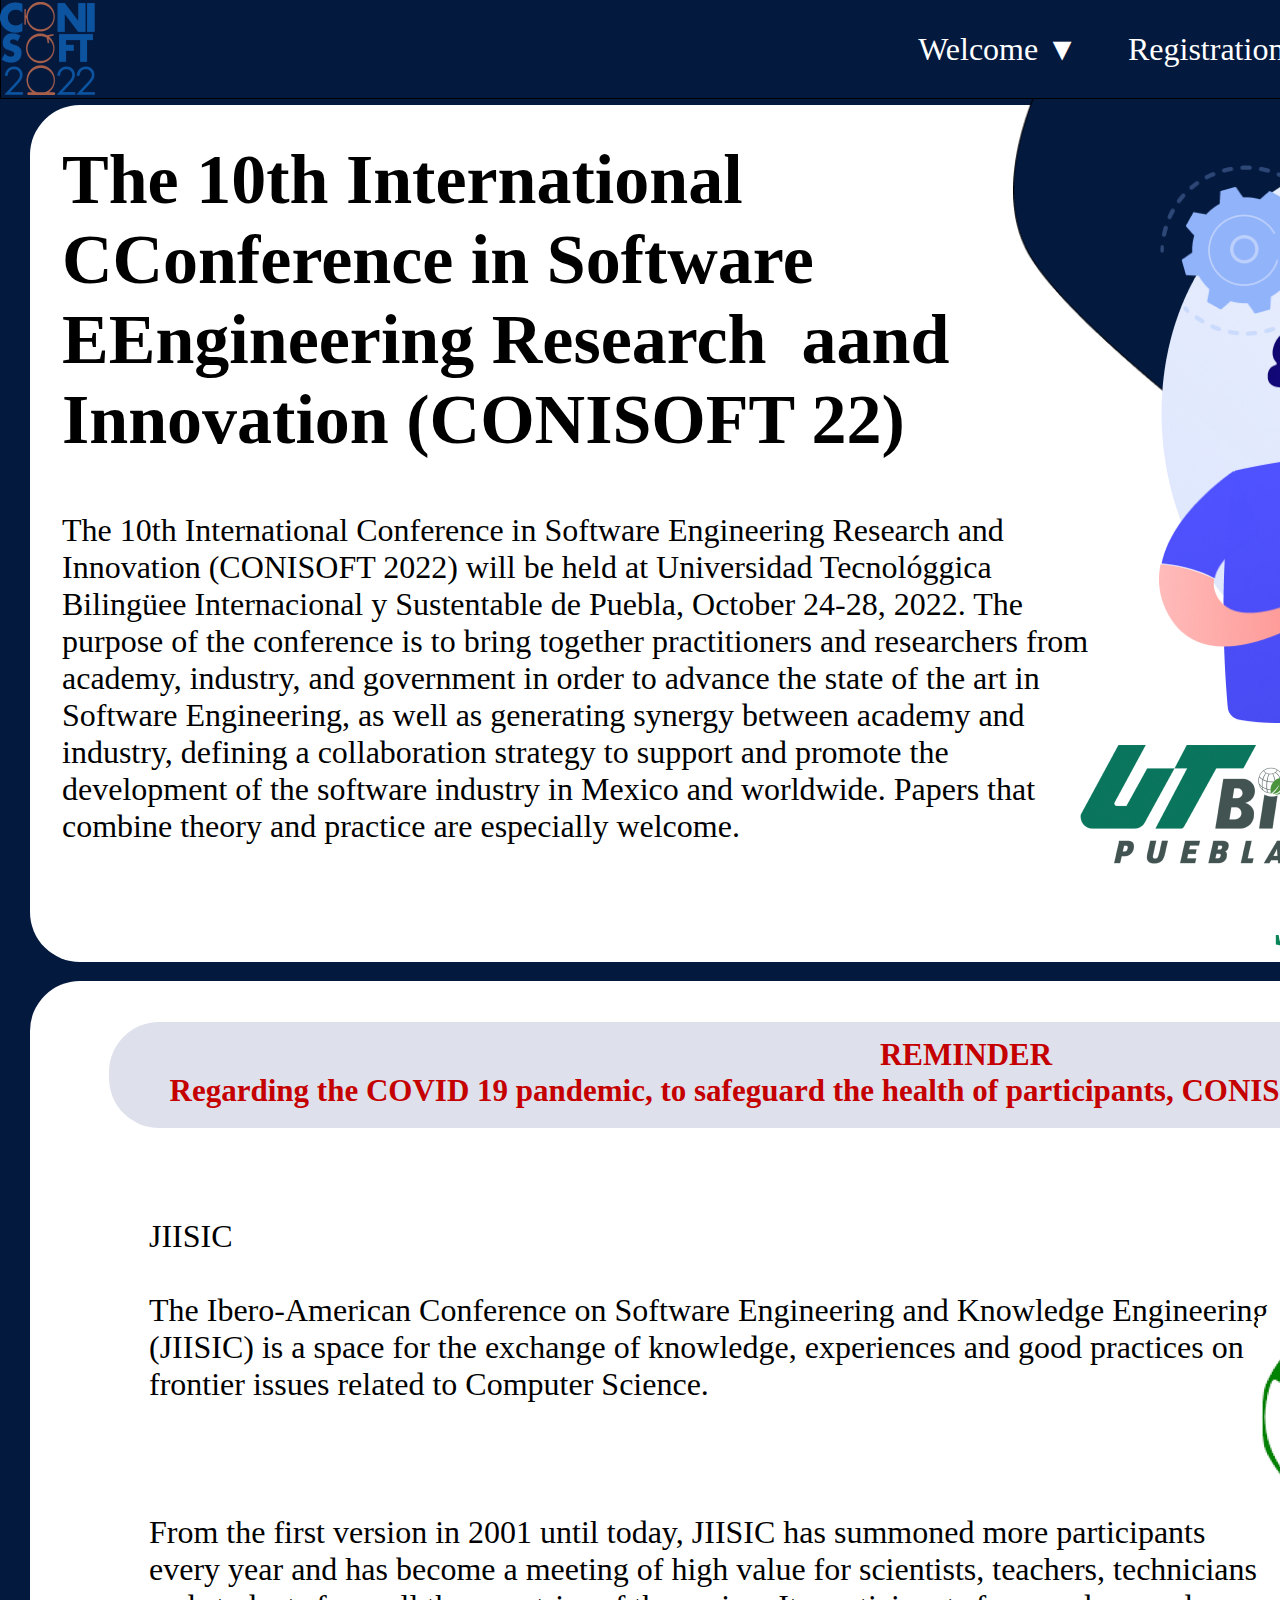
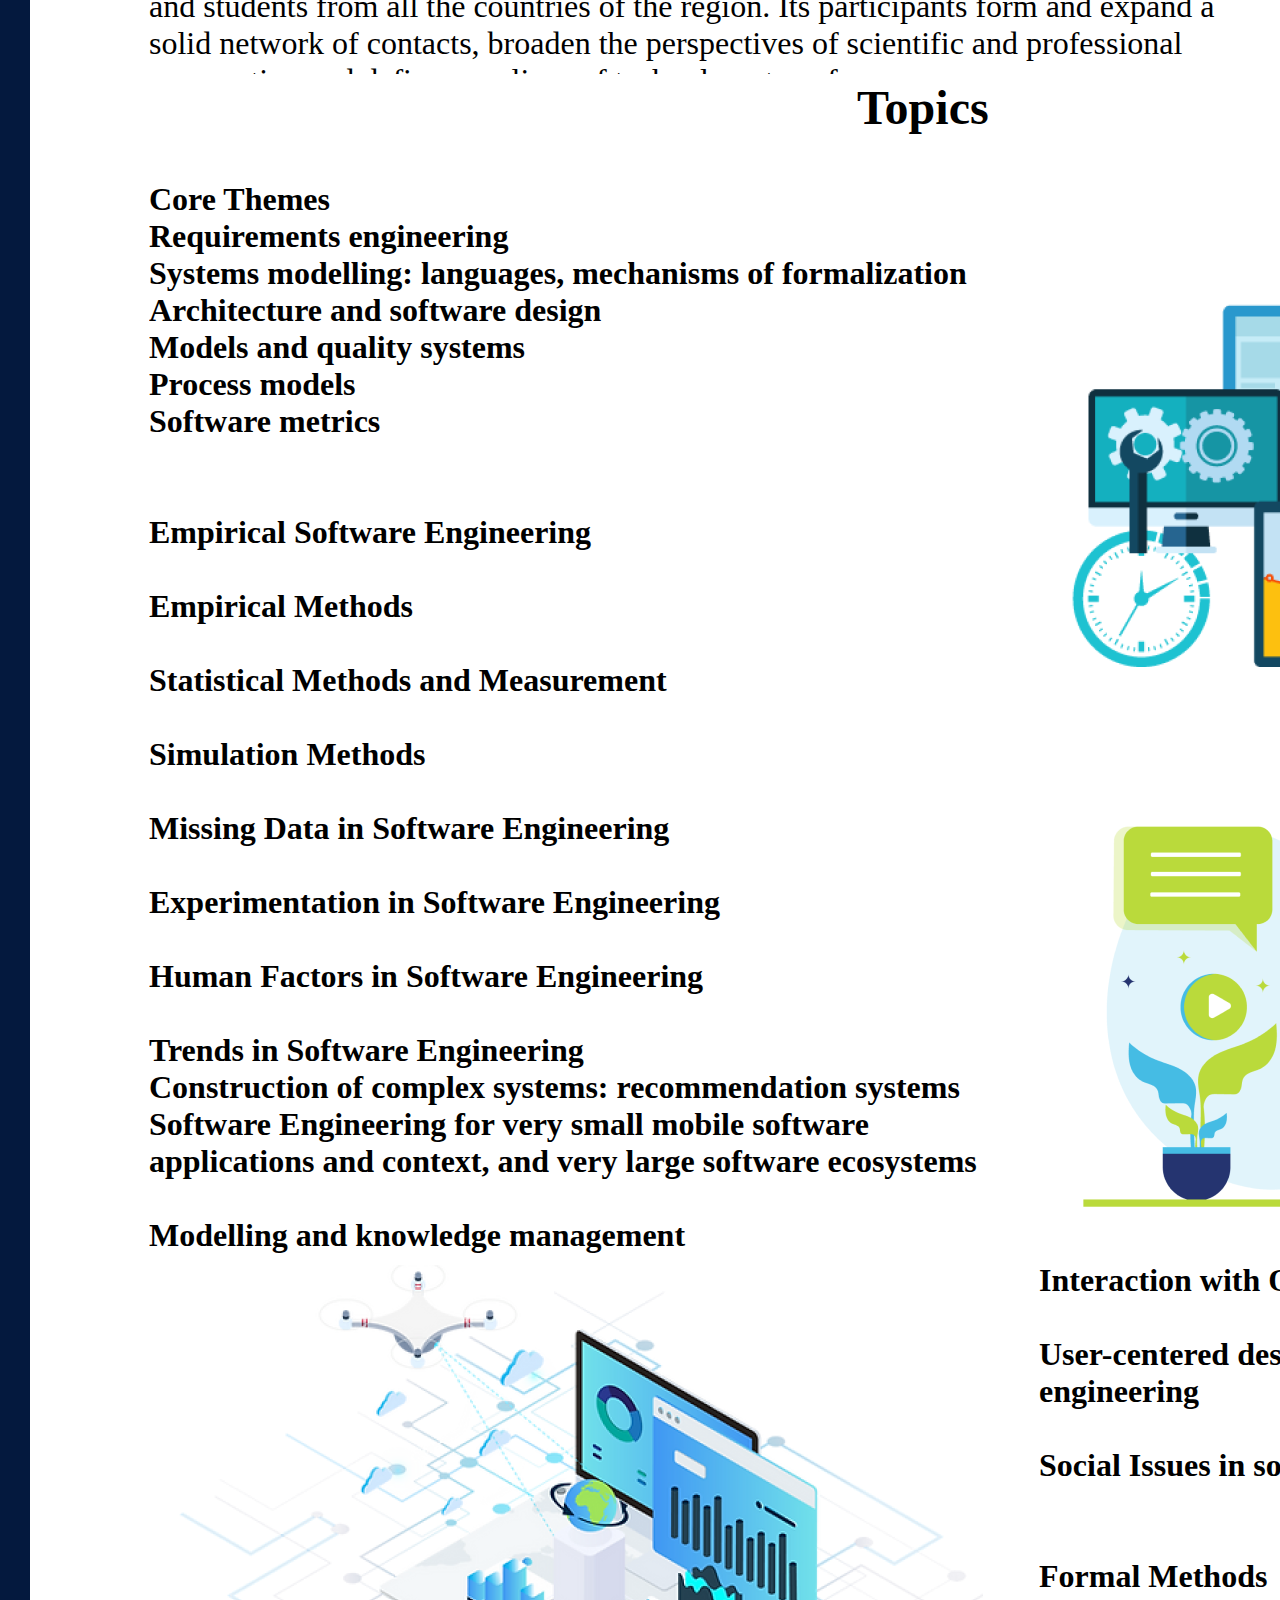
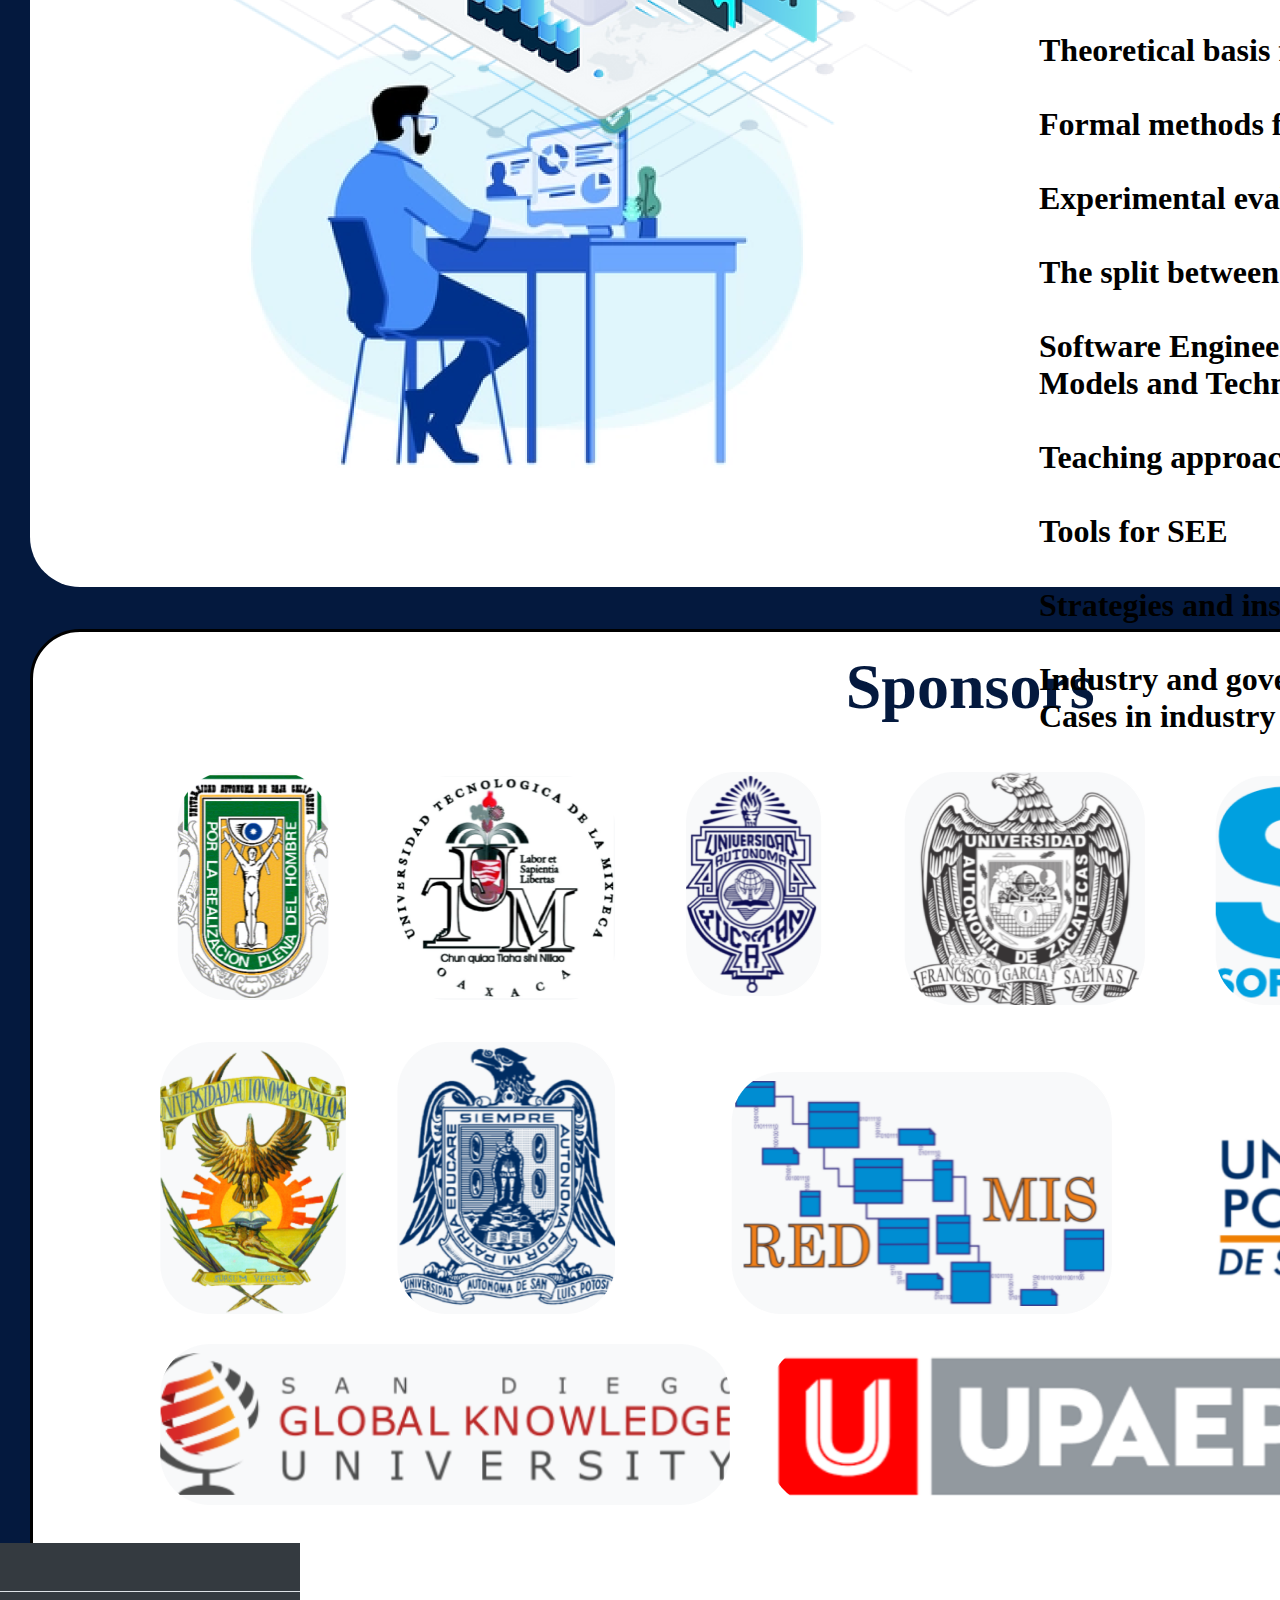
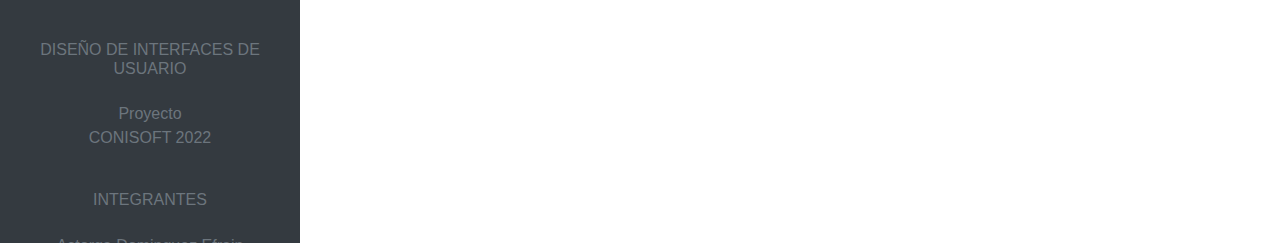
==== commit ce34155b: "Links de registration y footer" ====
--- a/index.html
+++ b/index.html
@@ -322,6 +322,10 @@
 
 			</div>
 		</div>
+		<div class="container-fluid">
+			<iframe src="footer.html" style="border:none; height:300px; width:100%" title="header" scrolling="no"></iframe>
+	  
+		  </div>
 		<script>var specialChars = document.querySelectorAll("span.char"); for(var c=0; c<specialChars.length; c++){ specialChars[c].innerHTML = decodeURIComponent(specialChars[c].innerHTML); }</script>
 	</body>
 </html>
--- a/conisoft_2022.css
+++ b/conisoft_2022.css
@@ -9,7 +9,12 @@
 
 /* Only edit this if you know what you are doing! */
 div { position: absolute; }
-
+.container-flex{
+	position: inherit;
+	padding-left: 29px;
+	padding-right: 7px;
+	background:rgba(4,25,62,1);
+}
 #content-container { display: block; position: relative; width: 1920px; width: 1920px;  overflow: hidden; display: block;  margin-left: auto; margin-right: auto;  }
 
 #content-container > div{ position: relative; top:inherit; }
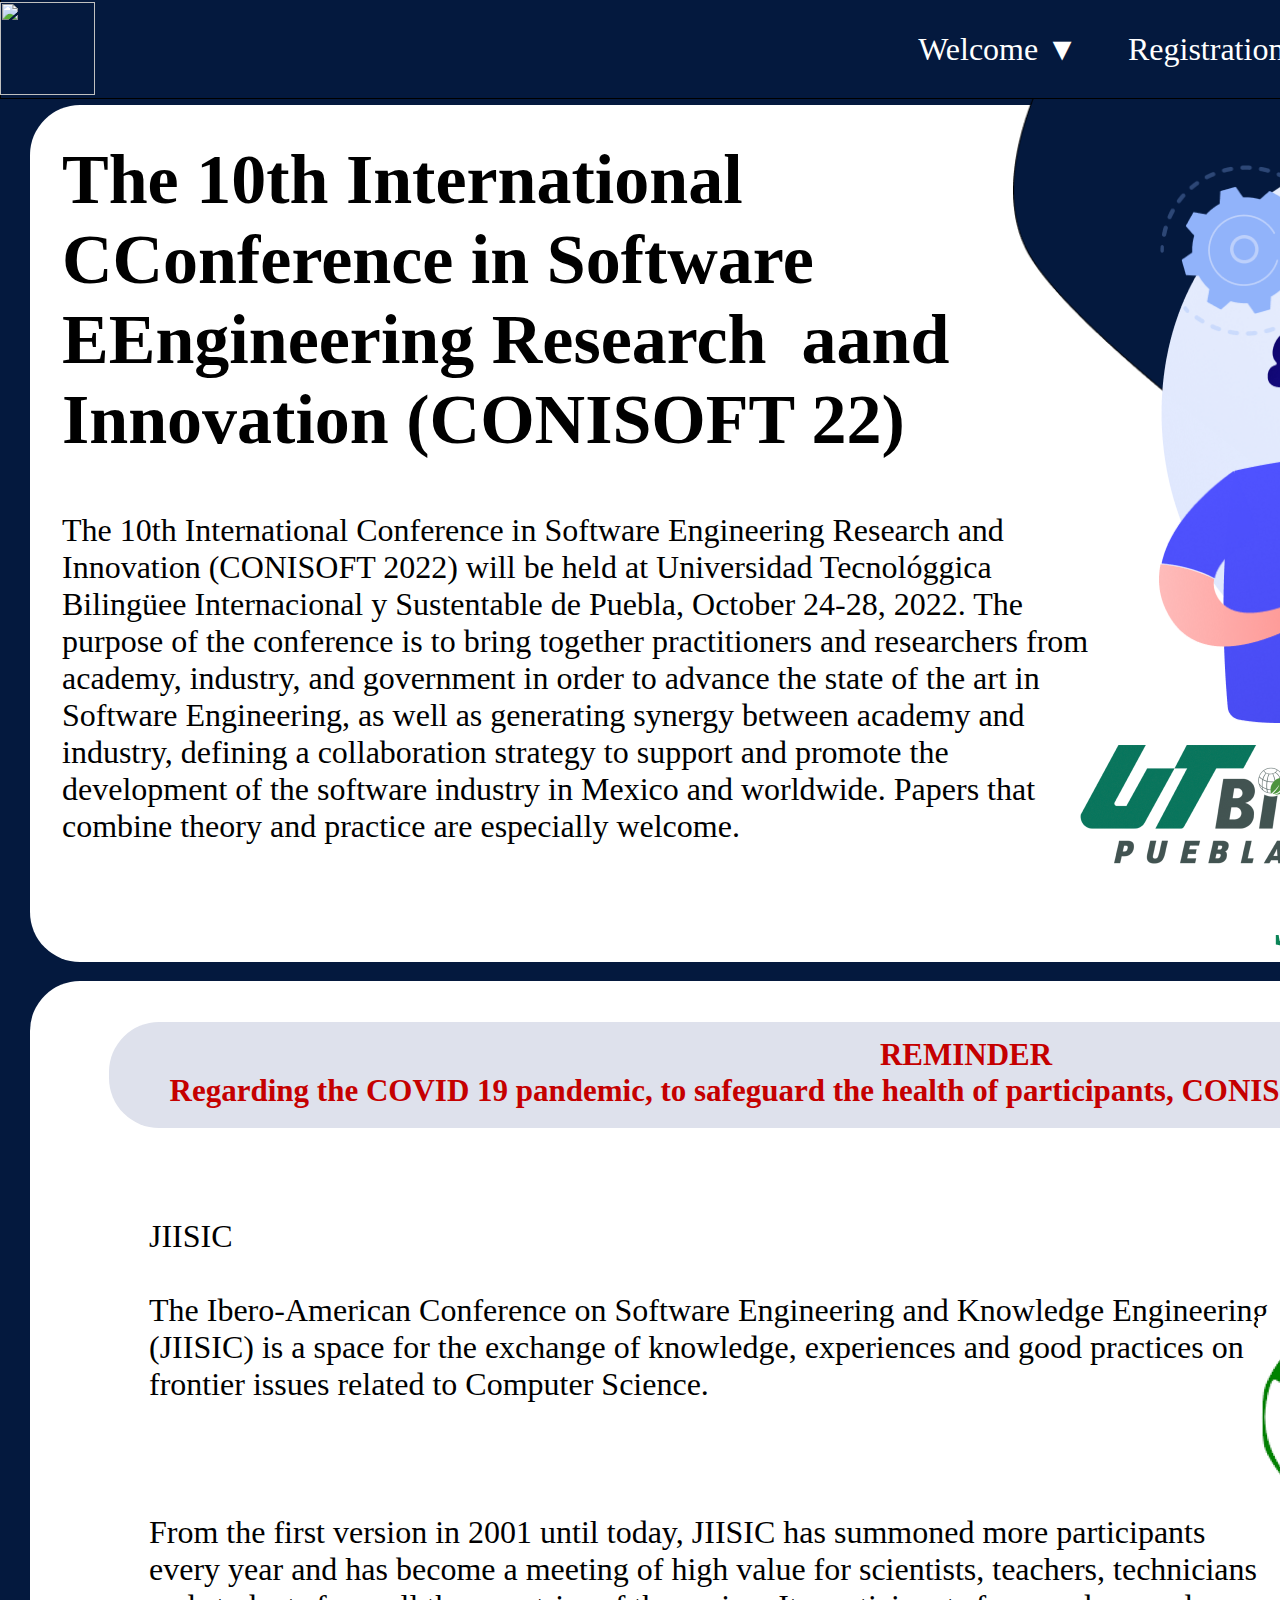
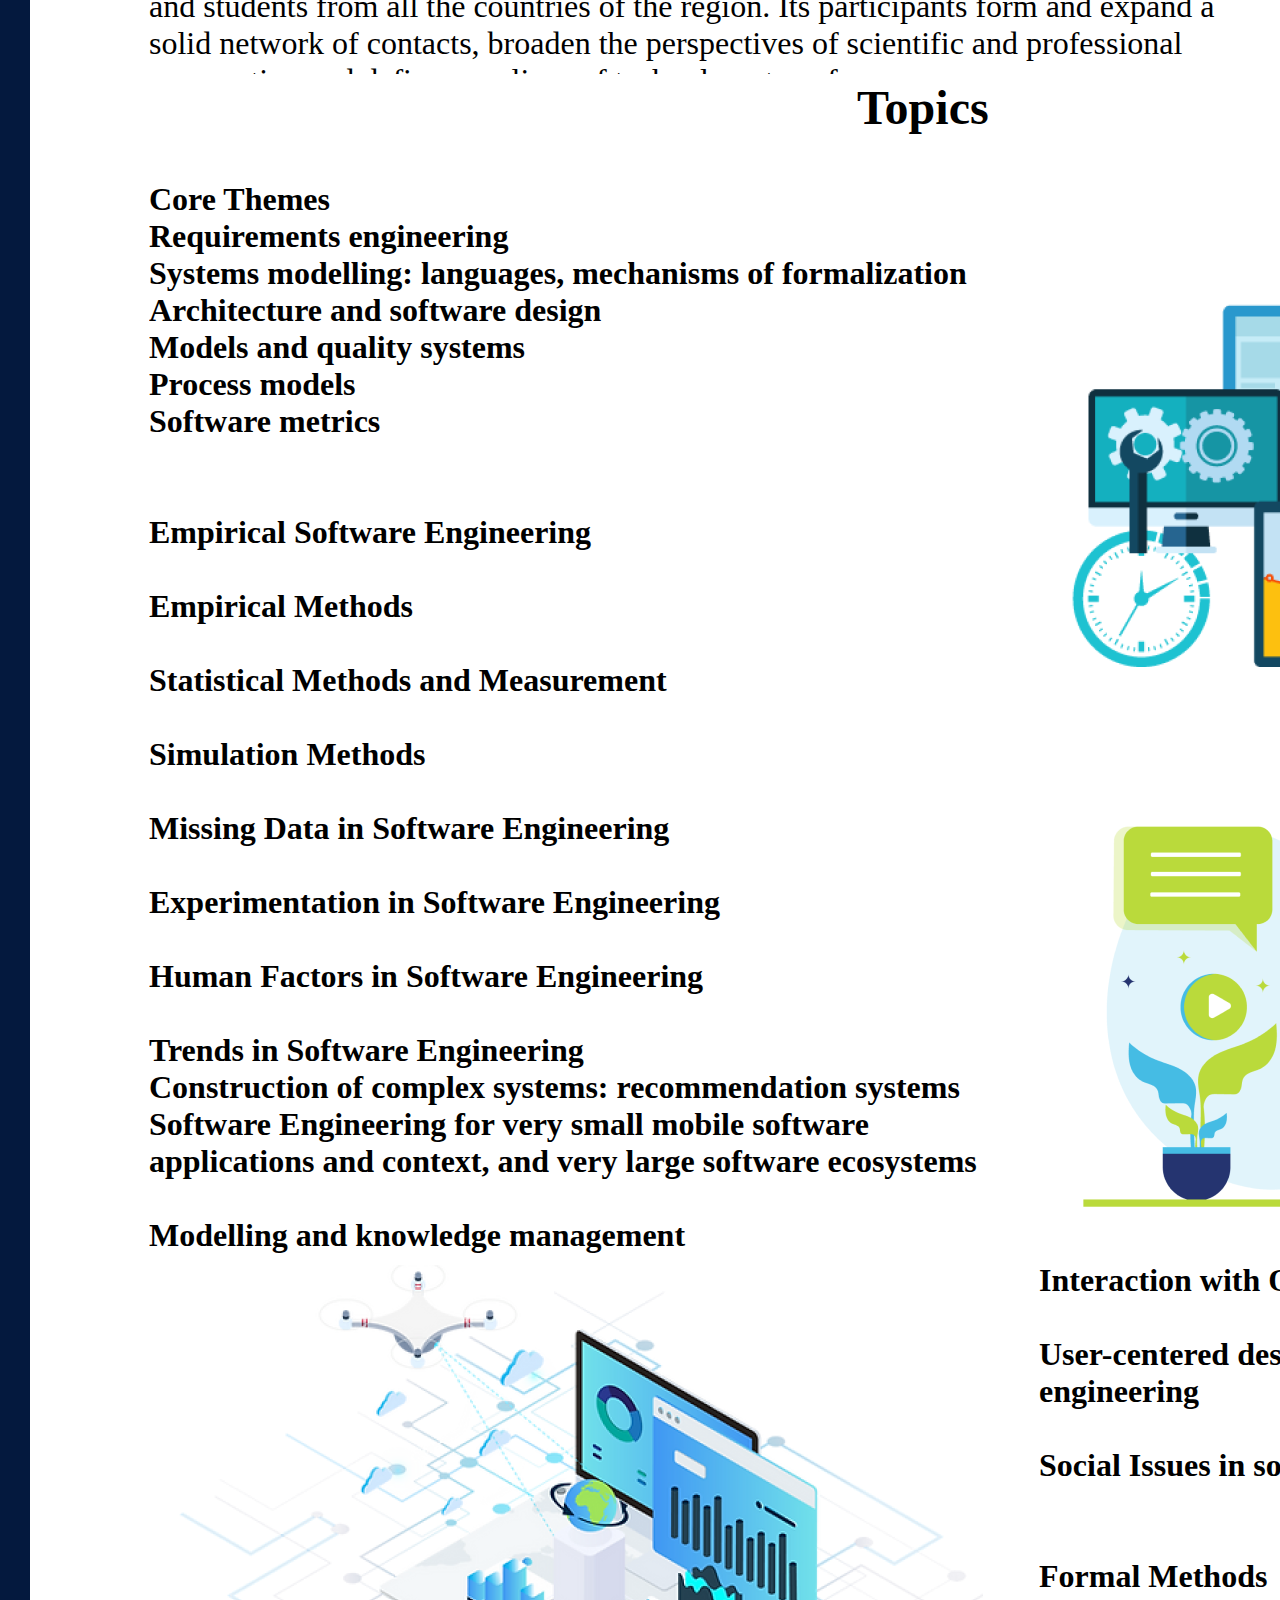
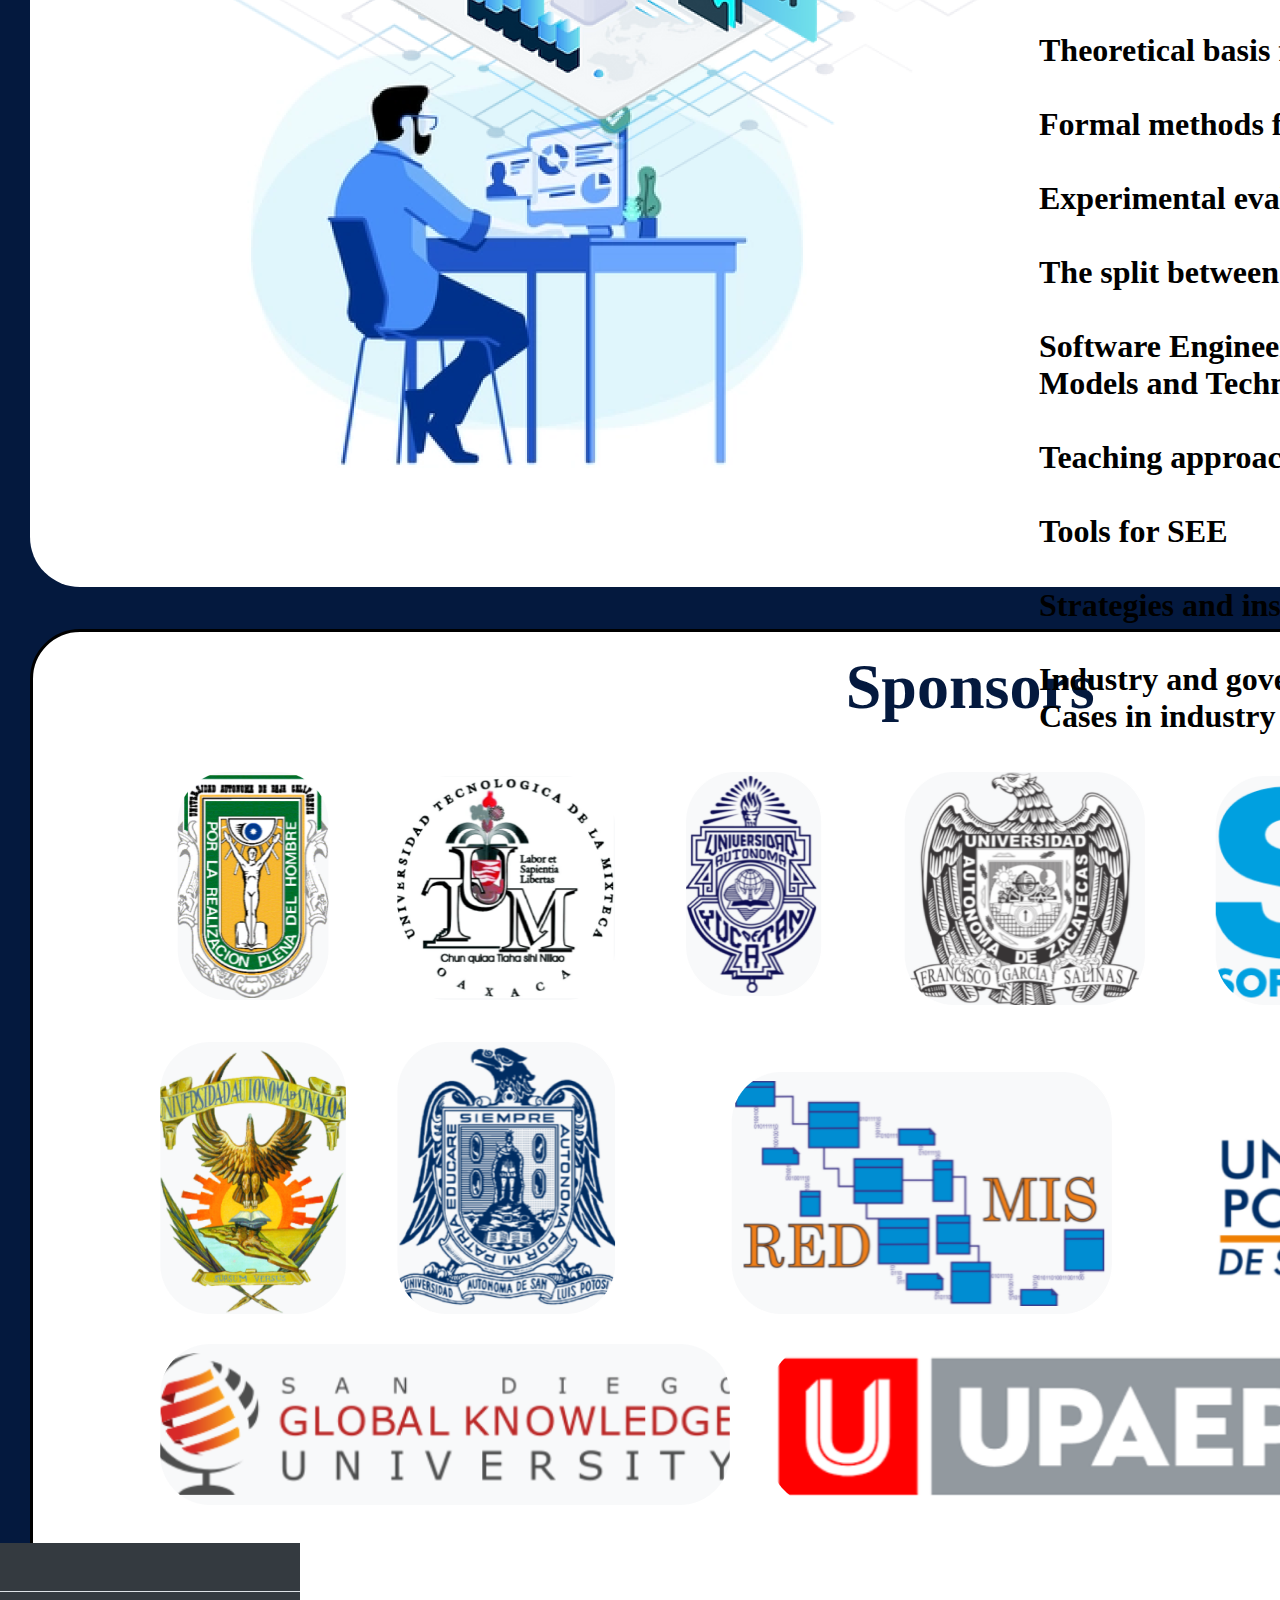
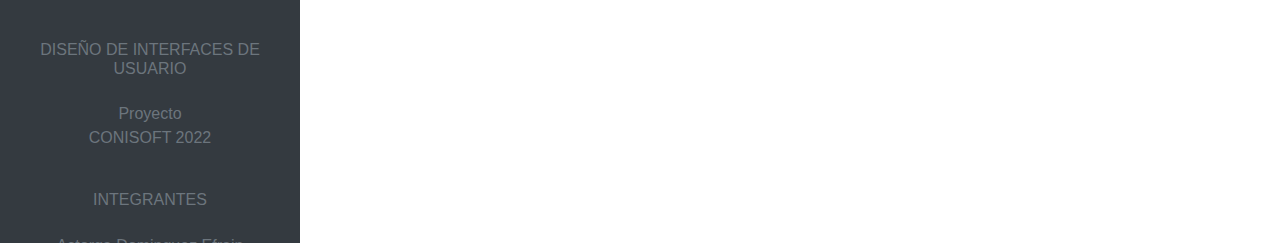
==== commit b1a24796: "fix logo conisoft" ====
--- a/index.html
+++ b/index.html
@@ -309,13 +309,13 @@
 						Registration <span class="char">%E2%96%BC</span>
 					</div>
 					</a>
-					<a id="_welcome___ek3_link" href="#colaboradores" >
+					<a id="_welcome___ek3_link" href="index.html" >
 					<div id="_welcome___ek3" >
 						Welcome <span class="char">%E2%96%BC</span>
 					</div>
 					</a>
 					<a id="_image_10_ek3_link" href="#colaboradores" >
-					<img src="skins/_image_10_ek3.png" id="_image_10_ek3" />
+					<img src="skins/image_10_ek3.png" id="_image_10_ek3" />
 					</a>
 
 				</div>
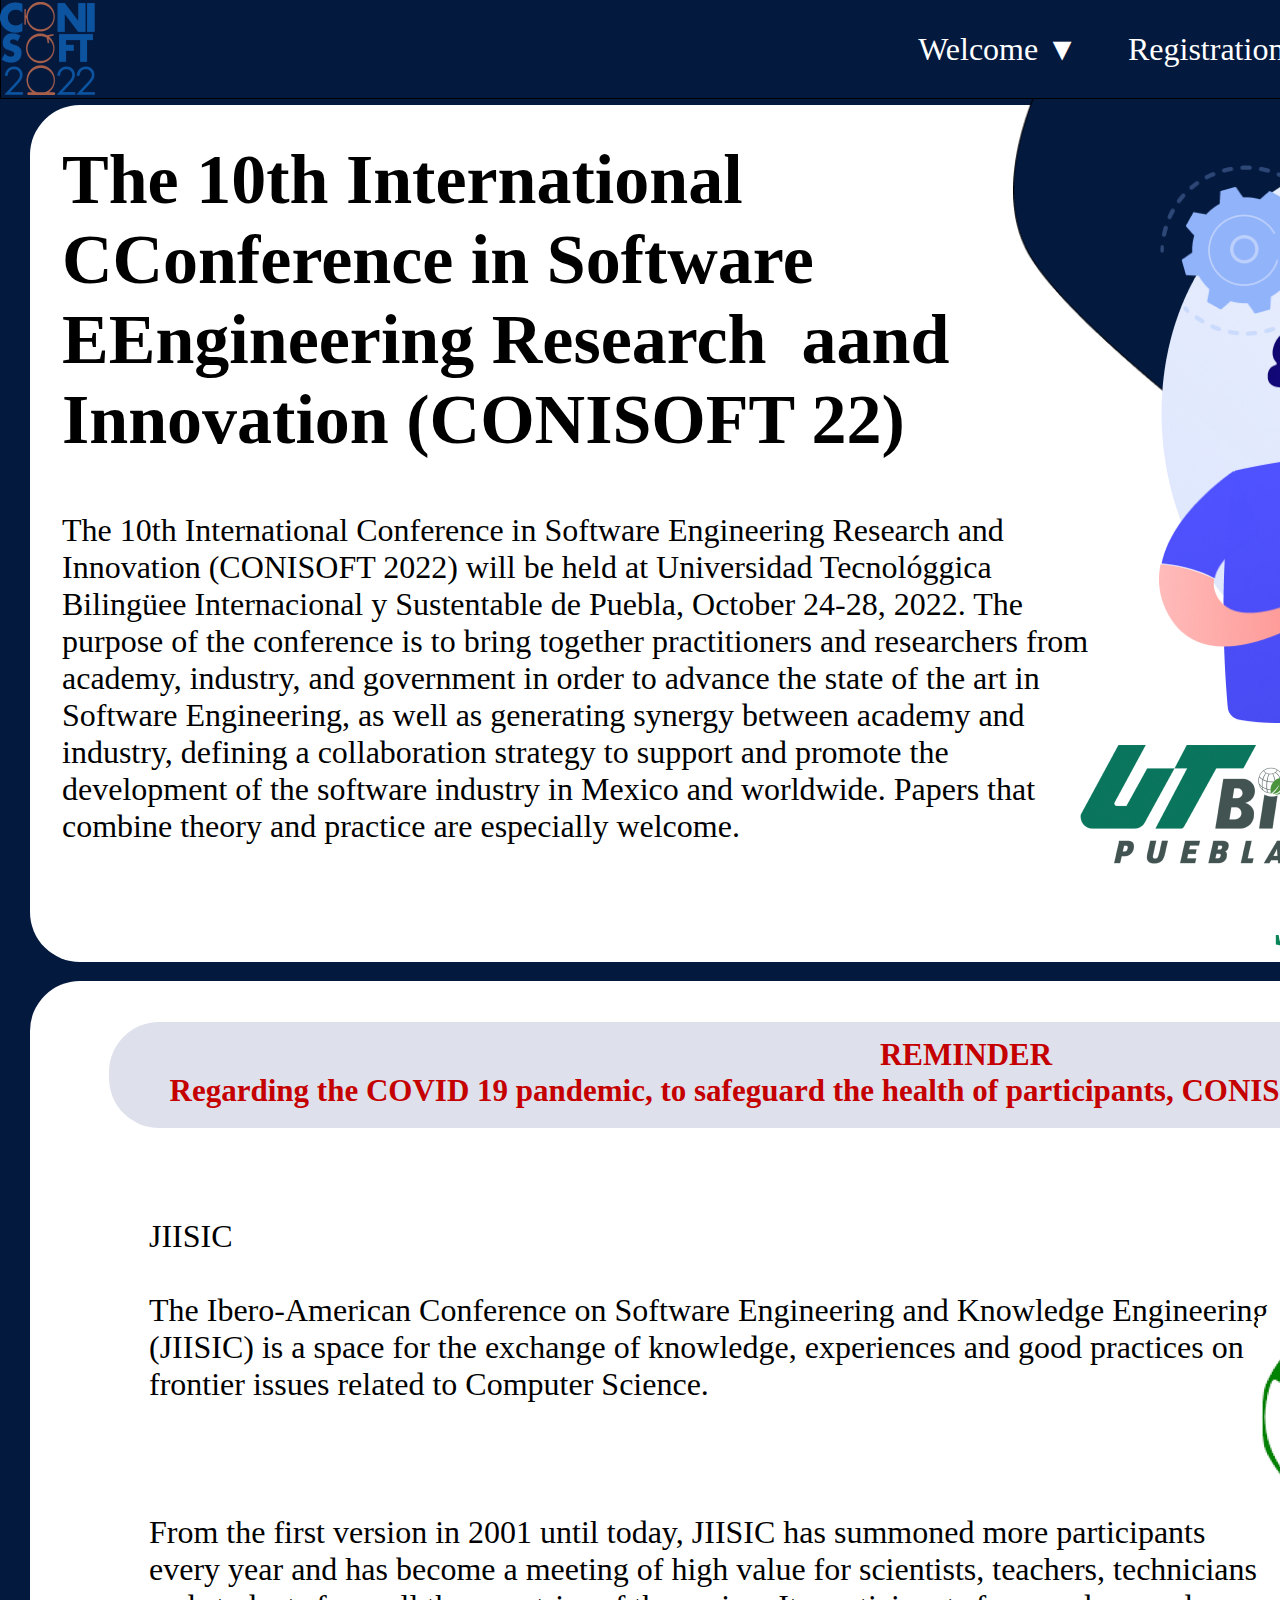
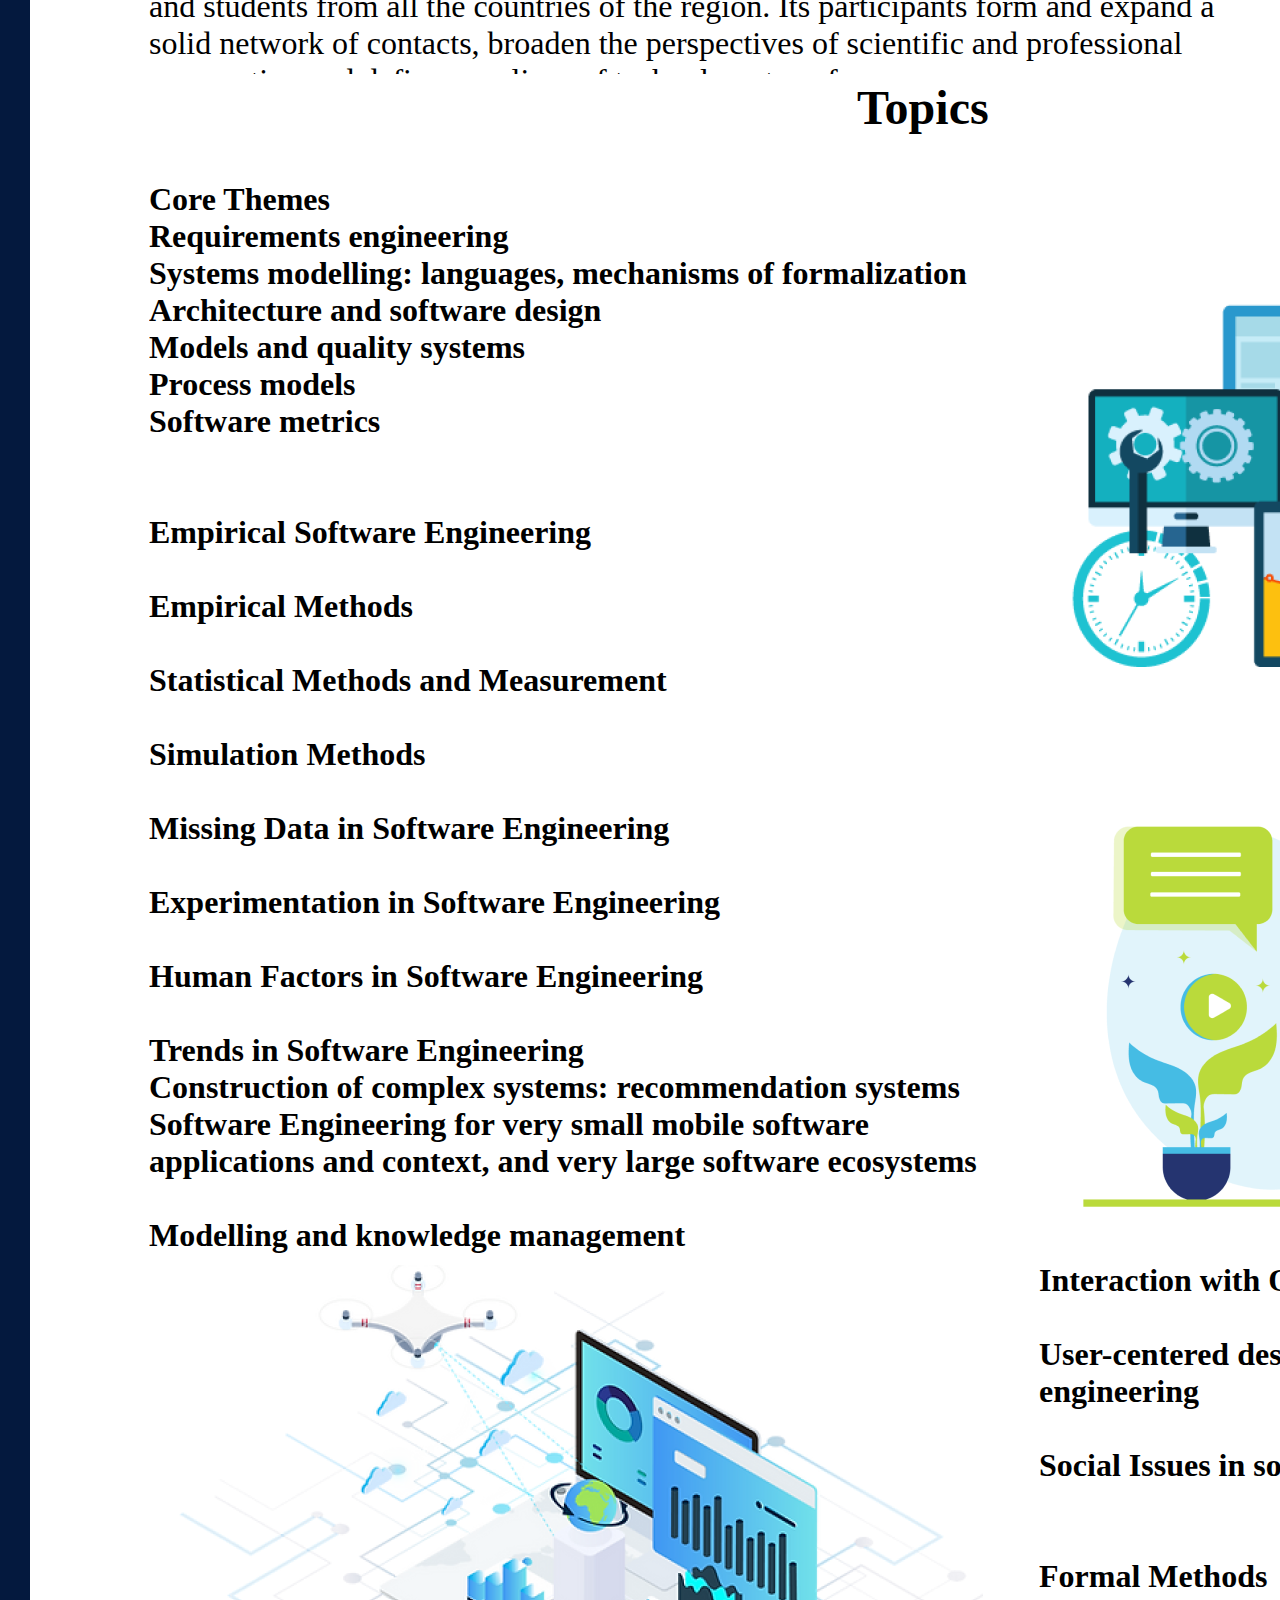
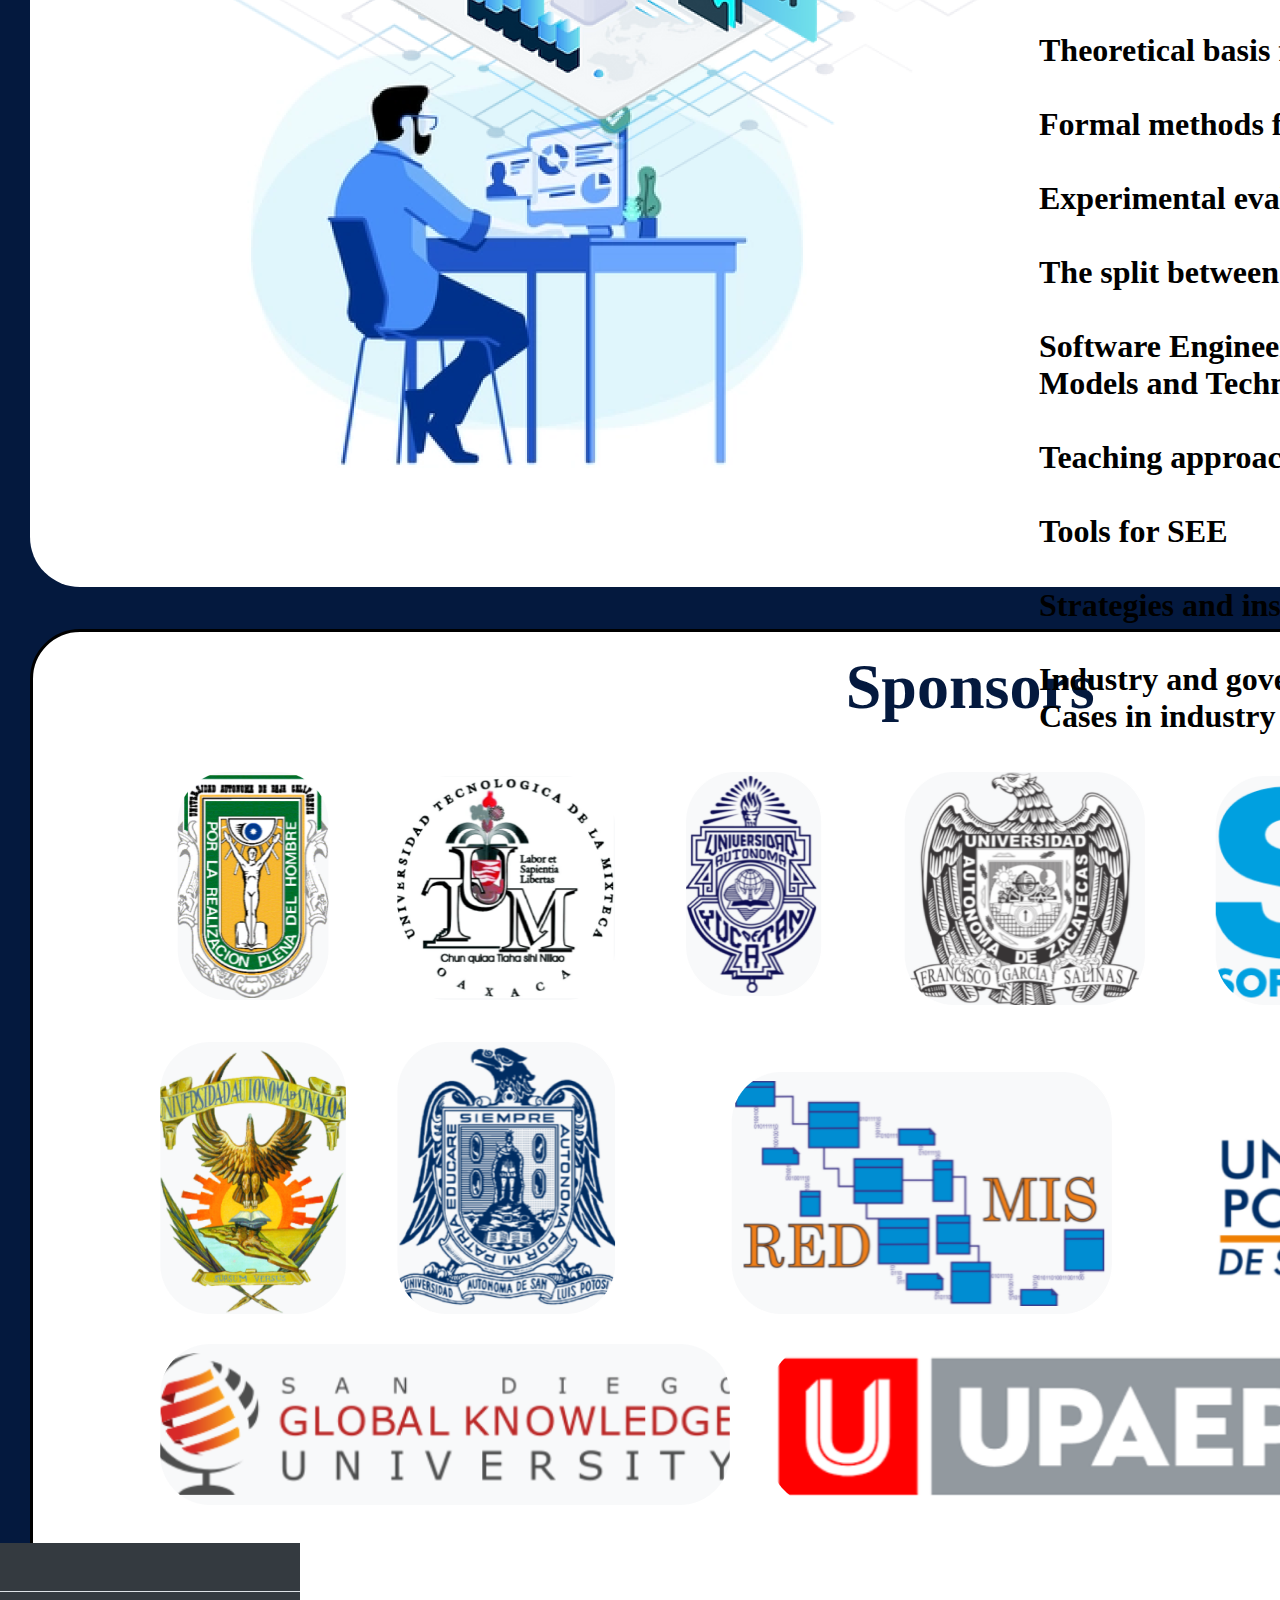
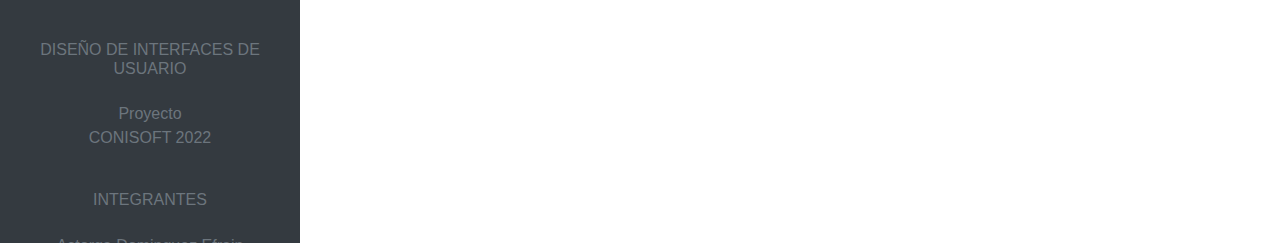
==== commit 0f444dc0: "Update index.html" ====
--- a/index.html
+++ b/index.html
@@ -1,18 +1,3 @@
-<!-- 
-/*
- *	This content is generated from the PSD File Info.
- *	(Alt+Shift+Ctrl+I).
- *
- *	@desc 		
- *	@file 		conisoft_2022
- *	@date 		1654043787974
- *	@title 		CONISOFT 2022
- *	@author 	
- *	@keywords 	
- *	@generator 	Export Kit v1.3.figma
- *
-*/
- -->
 <!DOCTYPE html>
 <html xmlns="http://www.w3.org/1999/xhtml" xml:lang="en" lang="en" >
 	<head>
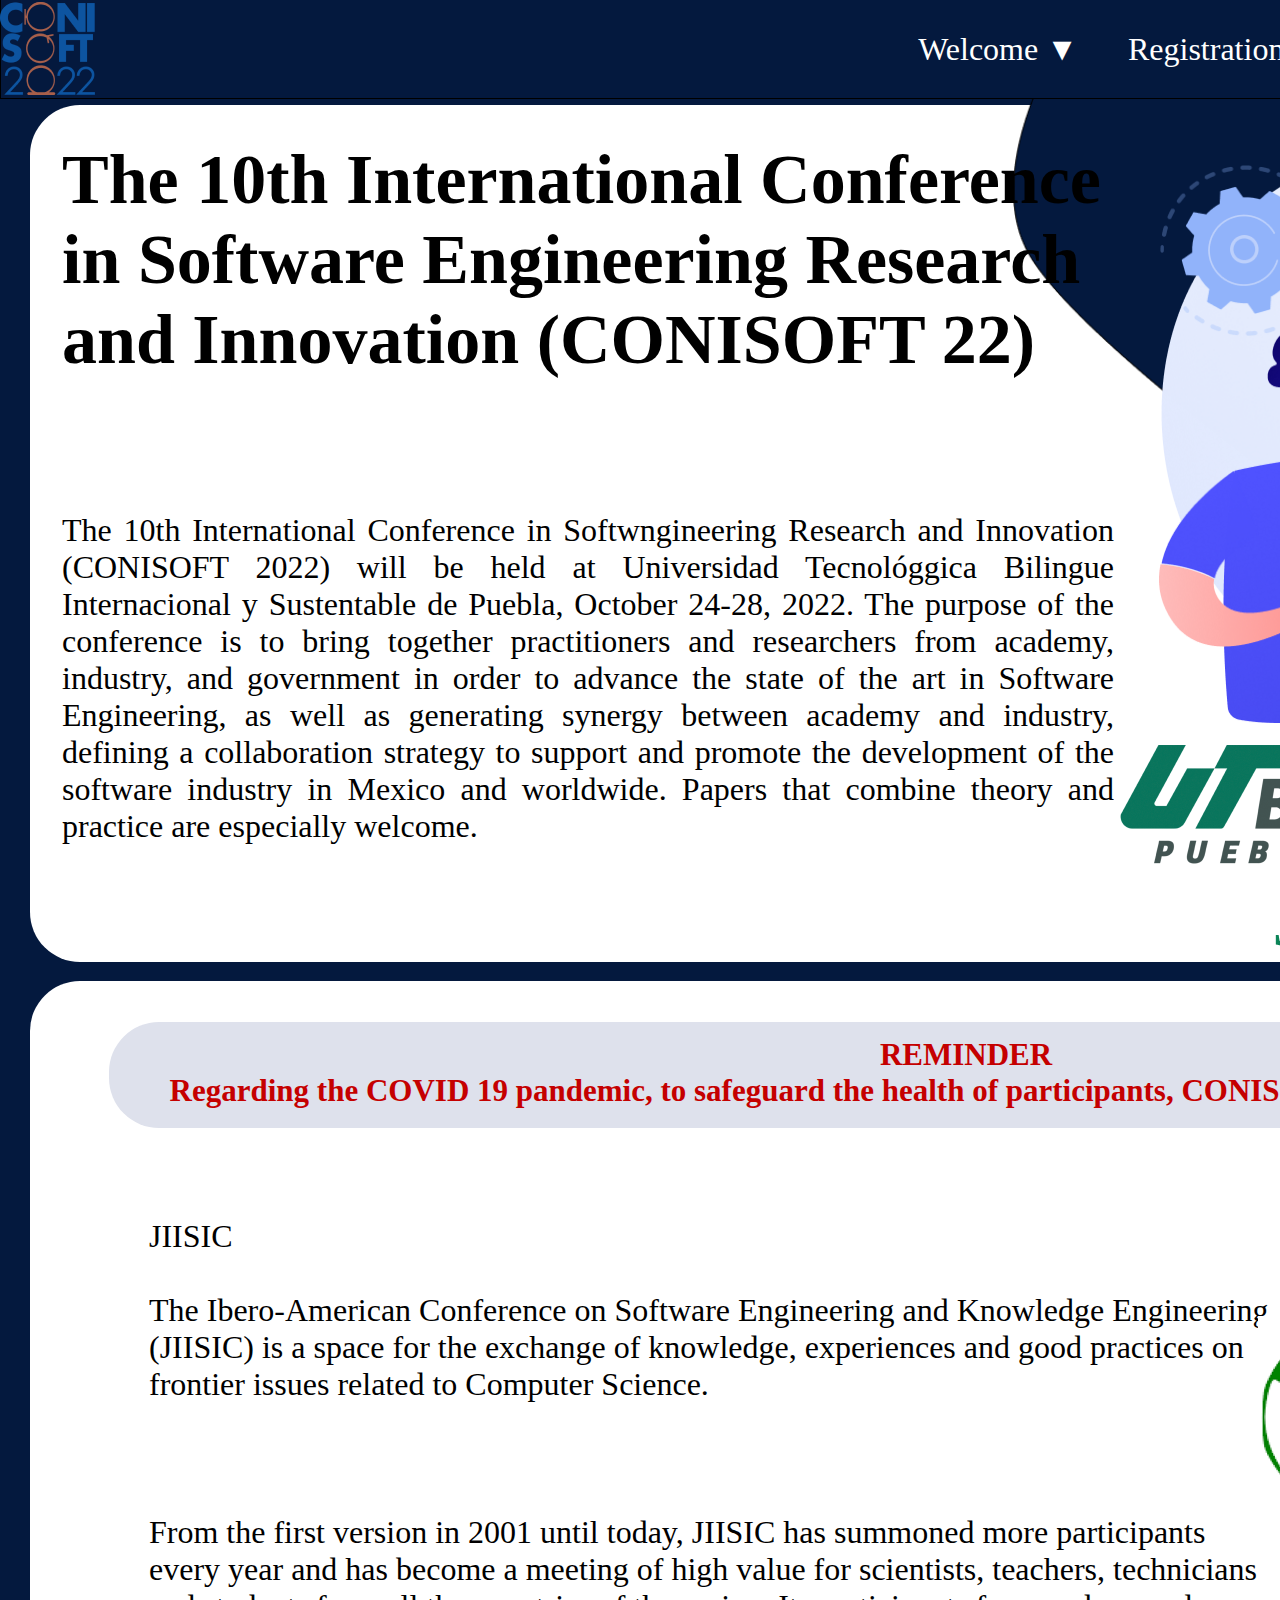
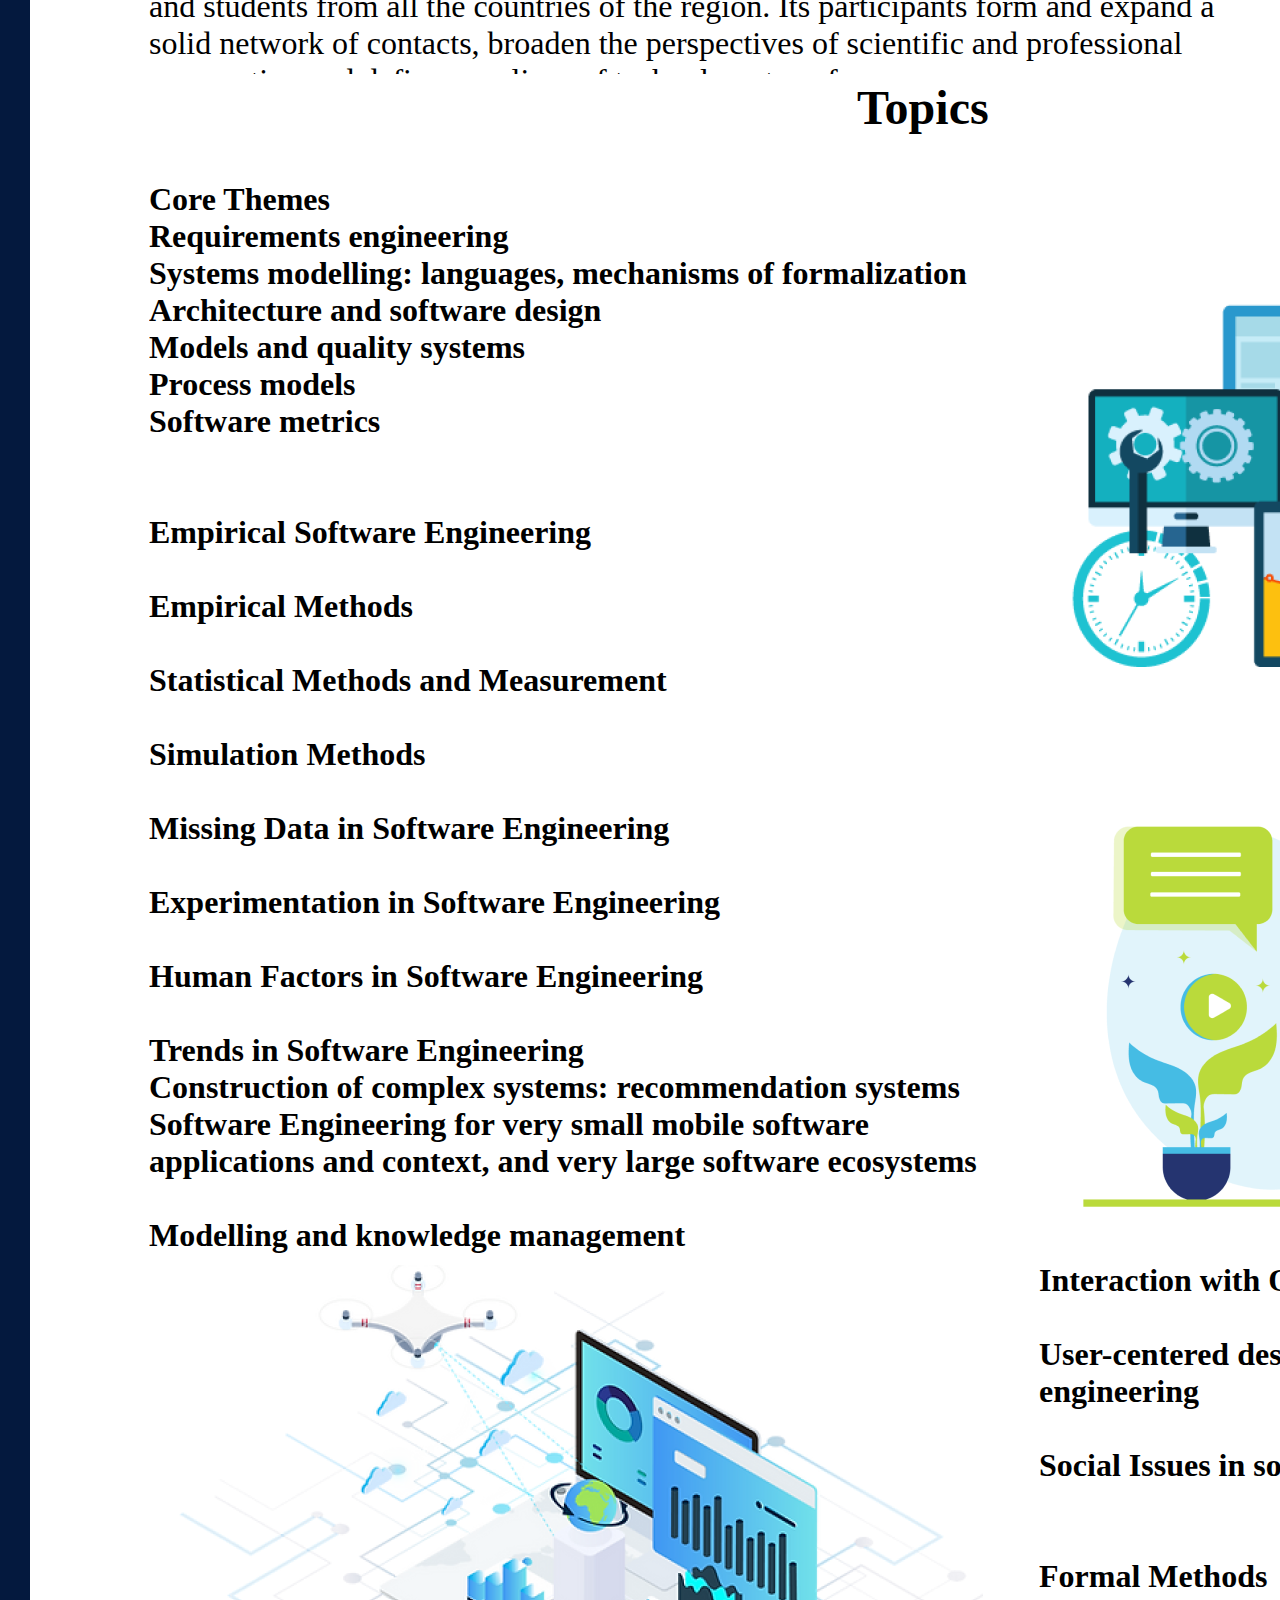
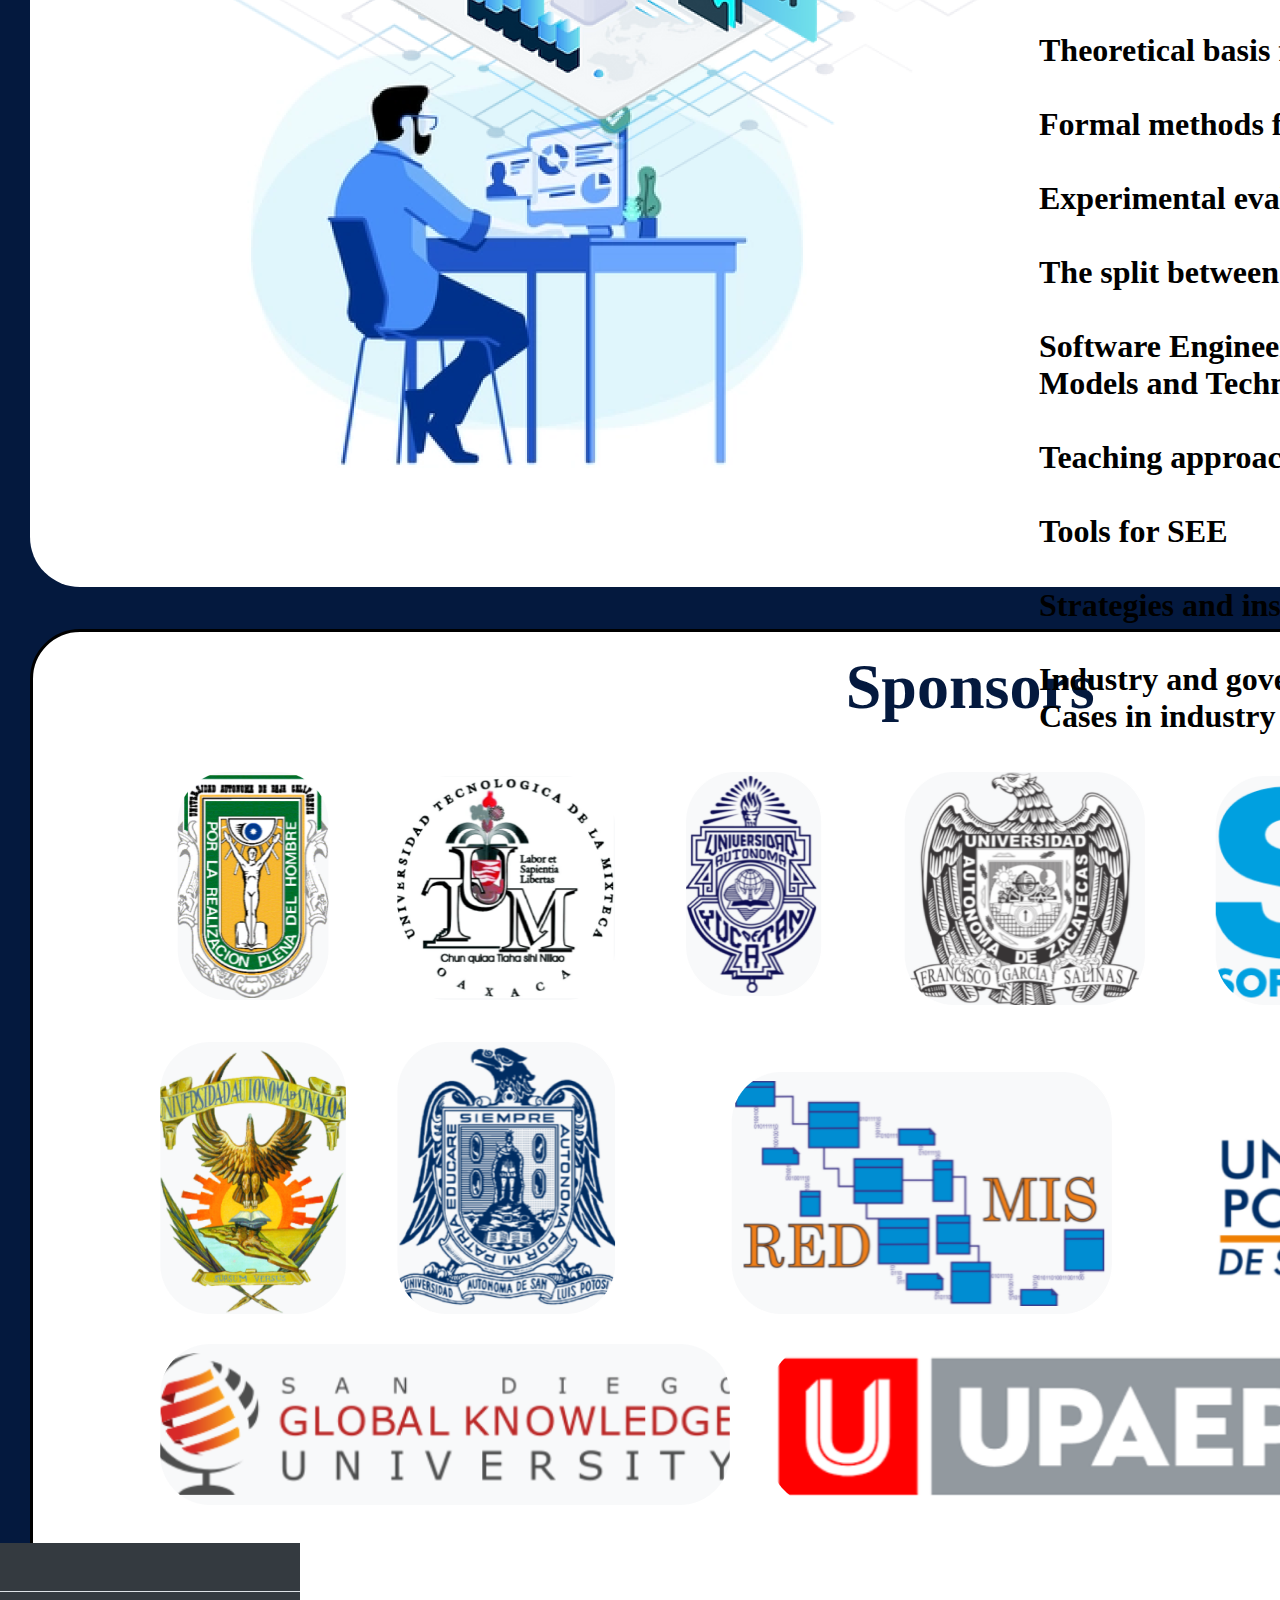
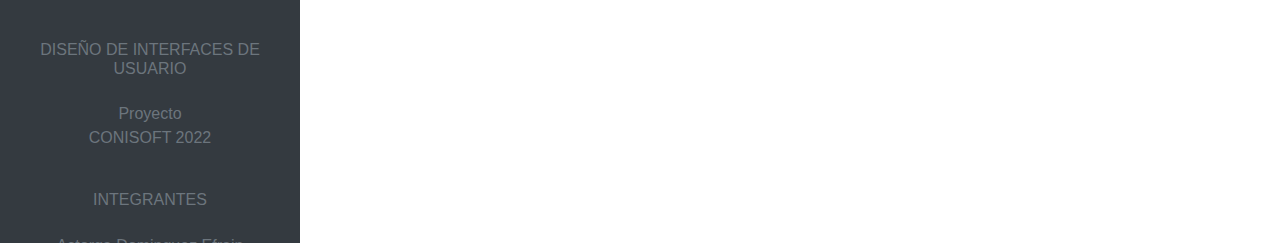
==== commit d1cdc33c: "fix de posiciones index" ====
--- a/index.html
+++ b/index.html
@@ -1,3 +1,18 @@
+<!-- 
+/*
+ *	This content is generated from the PSD File Info.
+ *	(Alt+Shift+Ctrl+I).
+ *
+ *	@desc 		
+ *	@file 		conisoft_2022
+ *	@date 		1654043787974
+ *	@title 		CONISOFT 2022
+ *	@author 	
+ *	@keywords 	
+ *	@generator 	Export Kit v1.3.figma
+ *
+*/
+ -->
 <!DOCTYPE html>
 <html xmlns="http://www.w3.org/1999/xhtml" xml:lang="en" lang="en" >
 	<head>
@@ -242,11 +257,13 @@
 					<img src="skins/image_11.png" id="image_11" />
 
 				</div>
-				<div id="[base64]" >
-					The 10th International Conference in Software Engineering Research and Innovation (CONISOFT 2022) will be held at Universidad Tecnol<span class="char">%C3%B3g</span>gica Biling<span class="char">%C3%BCe</span>e Internacional y Sustentable de Puebla, October 24-28, 2022. The purpose of the conference is to bring together practitioners and researchers from academy, industry, and government in order to advance the state of the art in Software Engineering, as well as generating synergy between academy and industry, defining a collaboration strategy to support and promote the development of the software industry in Mexico and worldwide. Papers that combine theory and practice are especially welcome.
-				</div>
+				<div style="text-align: justify;" id="[base64]" >
+					The 10th International Conference in Softwngineering Research and Innovation (CONISOFT 2022) will be held at Universidad Tecnol<span class="char">%C3%B3g</span>gica Bilingue Internacional y Sustentable de Puebla, October 24-28, 2022. The purpose of the conference is to bring together practitioners and researchers from academy, industry, and government in order to advance the state of the art in Software Engineering, as well as generating synergy between academy and industry, defining a collaboration strategy to support and promote the development of the software industry in Mexico and worldwide. Papers that combine theory and practice are especially welcome.
+				
+
+					 </div>
 				<div id="the_10th_international__conference_in_software__engineering_research__and_innovation__conisoft_22_" >
-					The 10th International <span class="char">%E2%80%A8C</span>Conference in Software <span class="char">%E2%80%A8E</span>Engineering Research <span class="char">%E2%80%A8a</span>and Innovation (CONISOFT 22) 
+					The 10th International Conference in Software Engineering Research and Innovation (CONISOFT 22) 
 				</div>
 				<div id="fondo_cuerpo_ek2"  ></div>
 
--- a/conisoft_2022.css
+++ b/conisoft_2022.css
@@ -2903,15 +2903,16 @@
 
 #image_9 {
 	top: 641px;
-	left: 0px;
+	left: 10px;
+	margin-left: 30px;
 	width: 394.63px;
 	height: 126px;
 }
 
 
 #image_12 {
-	top: 599px;
-	left: 419px;
+	top: 641px;
+	left: 430px;
 	width: 395.7px;
 	height: 105.75px;
 }
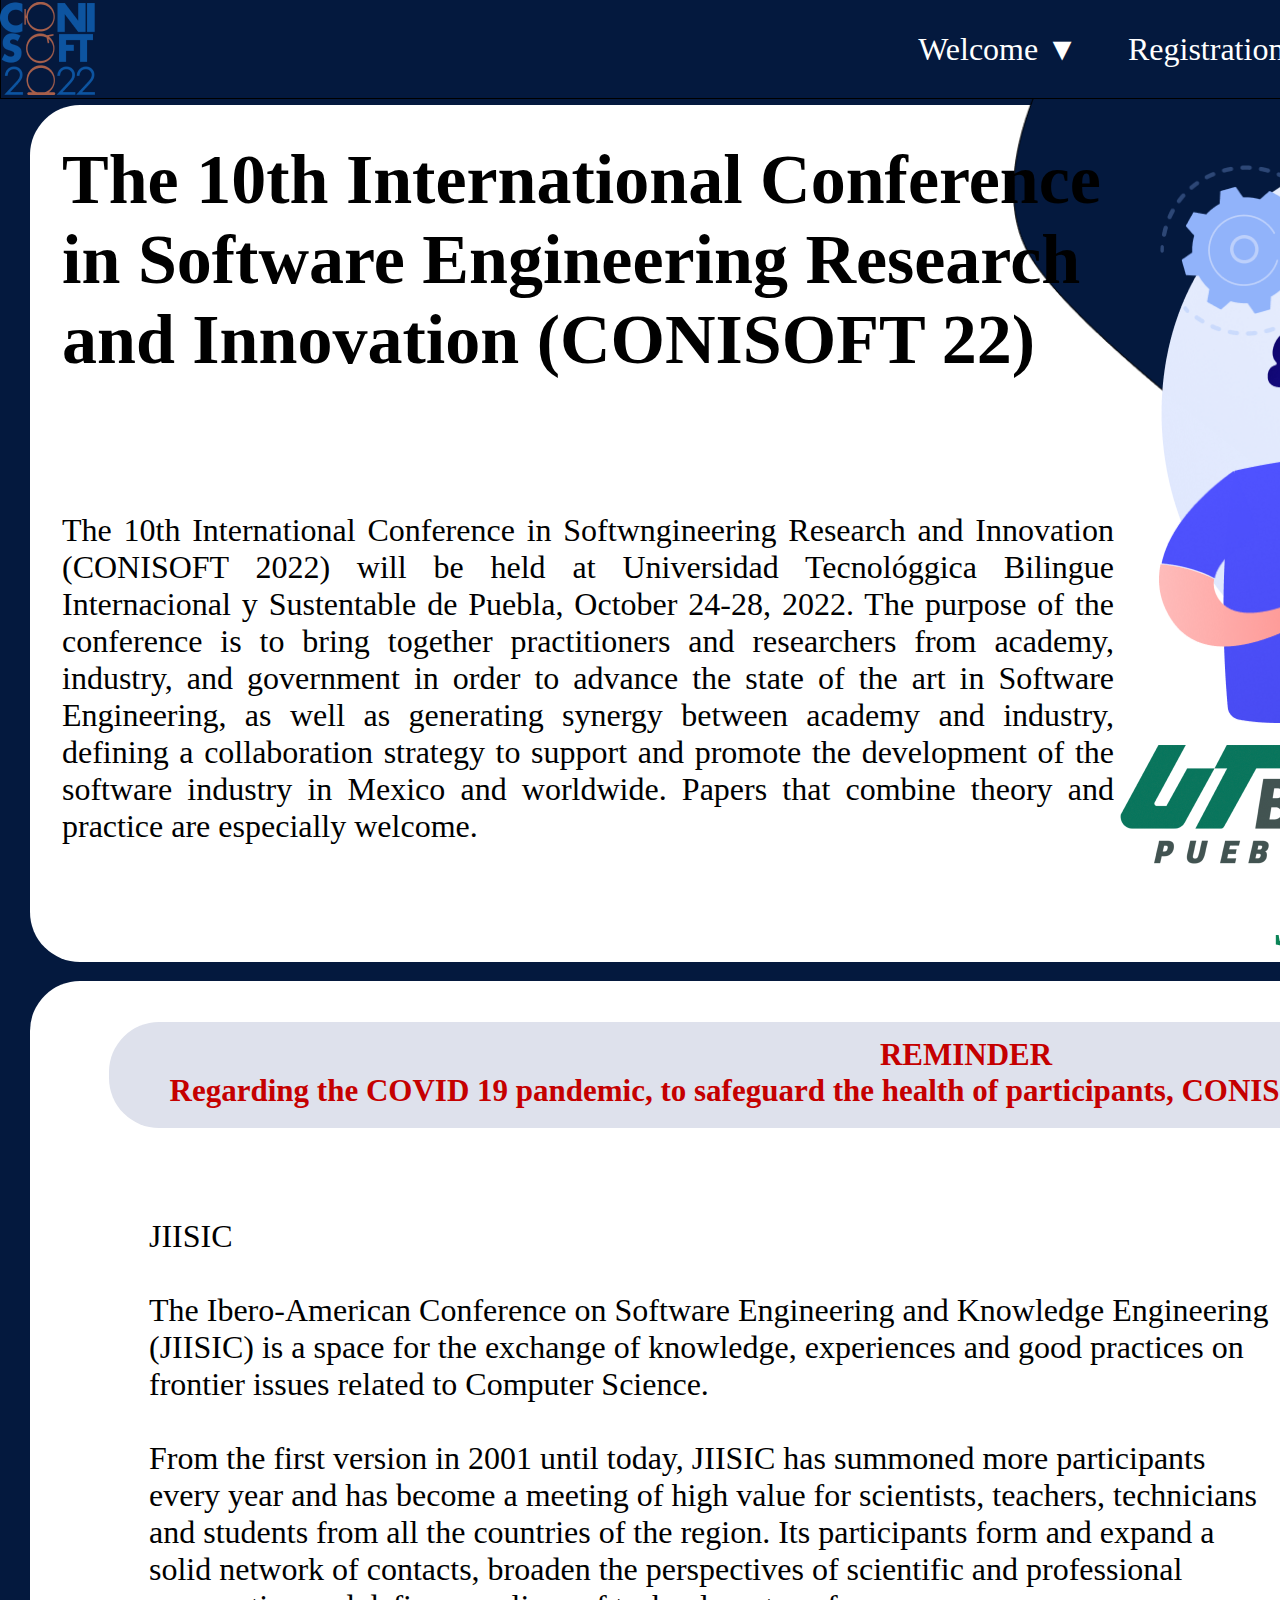
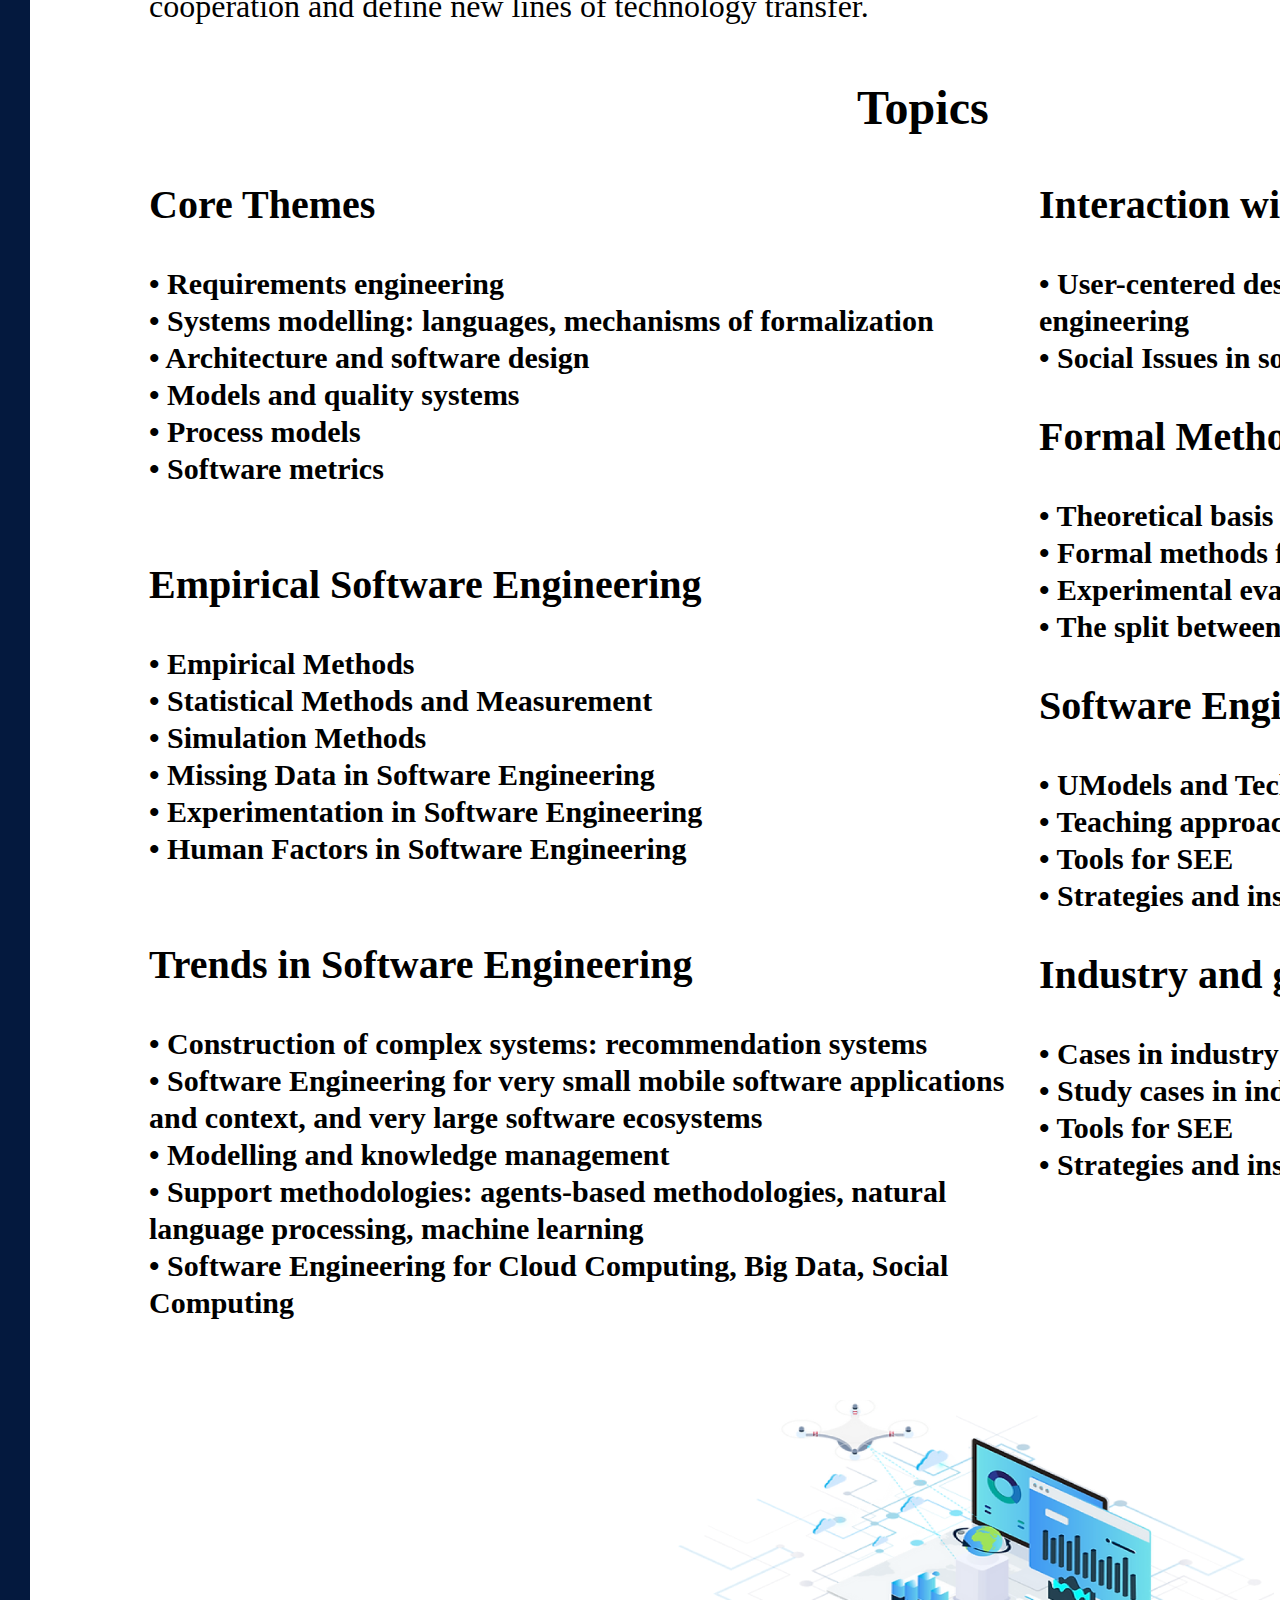
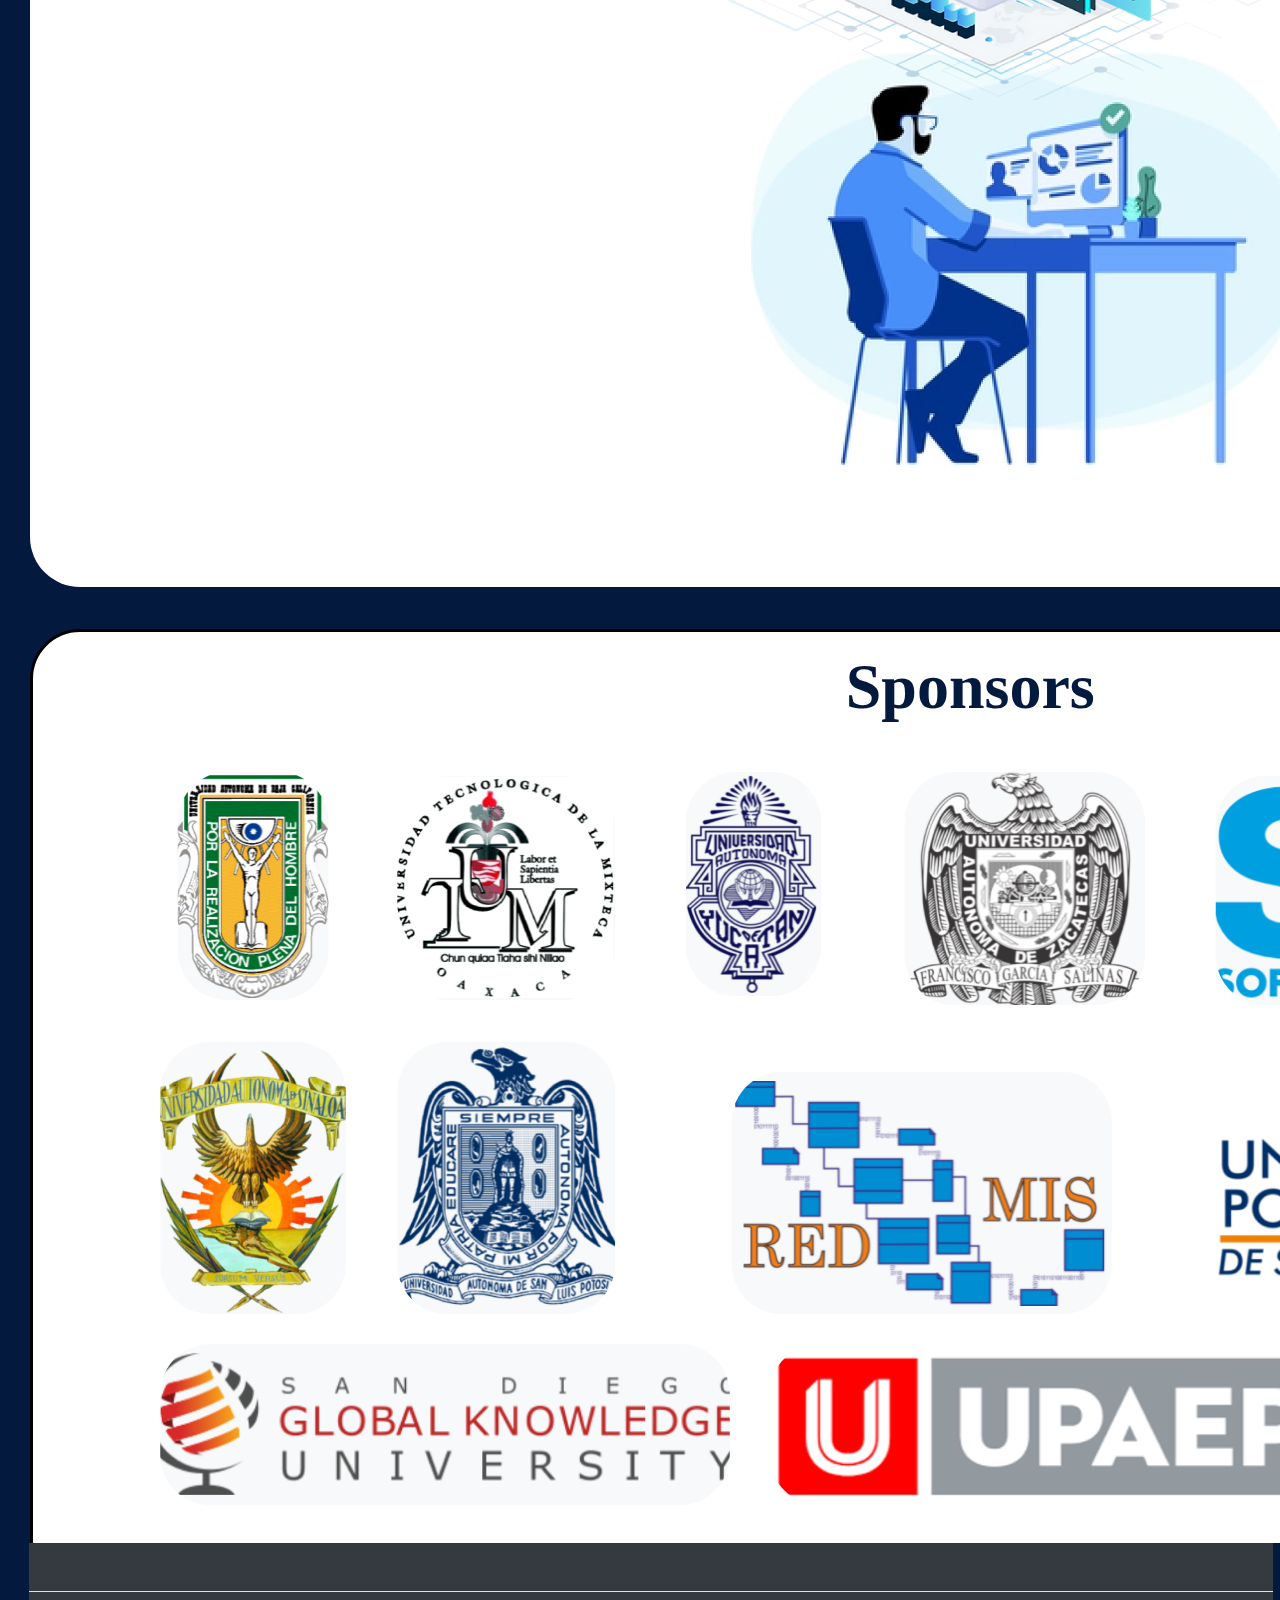
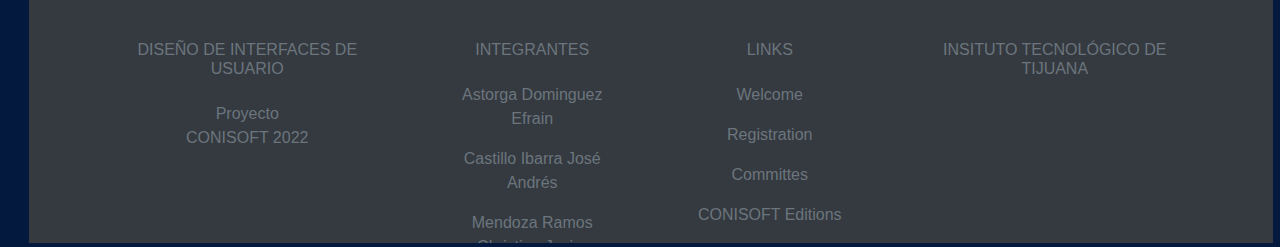
==== commit 263e4776: "fix estilos index.html" ====
--- a/index.html
+++ b/index.html
@@ -1,18 +1,3 @@
-<!-- 
-/*
- *	This content is generated from the PSD File Info.
- *	(Alt+Shift+Ctrl+I).
- *
- *	@desc 		
- *	@file 		conisoft_2022
- *	@date 		1654043787974
- *	@title 		CONISOFT 2022
- *	@author 	
- *	@keywords 	
- *	@generator 	Export Kit v1.3.figma
- *
-*/
- -->
 <!DOCTYPE html>
 <html xmlns="http://www.w3.org/1999/xhtml" xml:lang="en" lang="en" >
 	<head>
@@ -275,24 +260,69 @@
 
 				</div>
 				<div id="[base64]" >
-					JIISIC<br/><br/>The Ibero-American Conference on Software Engineering and Knowledge Engineering (JIISIC) is a space for the exchange of knowledge, experiences and good practices on frontier issues related to Computer Science.<br/><br/><br/><br/>From the first version in 2001 until today, JIISIC has summoned more participants every year and has become a meeting of high value for scientists, teachers, technicians and students from all the countries of the region. Its participants form and expand a solid network of contacts, broaden the perspectives of scientific and professional cooperation and define new lines of technology transfer.
+					JIISIC<br/><br/>The Ibero-American Conference on Software Engineering and Knowledge Engineering (JIISIC) is a space for the exchange of knowledge, experiences and good practices on frontier issues related to Computer Science.<br/><br/>From the first version in 2001 until today, JIISIC has summoned more participants every year and has become a meeting of high value for scientists, teachers, technicians and students from all the countries of the region. Its participants form and expand a solid network of contacts, broaden the perspectives of scientific and professional cooperation and define new lines of technology transfer.
 				</div>
 				<div id="topics" >
-					Topics
+					 Topics
 				</div>
 				<div id="[base64]" >
-					<span style="font-style:normal; text-decoration:NONE; ">Core Themes<br/>Requirements engineering<br/>Systems modelling: languages, mechanisms of formalization<br/>Architecture and software design<br/>Models and quality systems<br/>Process models<br/>Software metrics<br/><br/><br/>Empirical Software Engineering<br/><br/></span><span style="font-family:Roboto; font-style:normal; text-decoration:NONE; ">Empirical Methods<br/><br/>Statistical Methods and Measurement<br/><br/>Simulation Methods<br/><br/>Missing Data in Software Engineering<br/><br/>Experimentation in Software Engineering<br/><br/>Human Factors in Software Engineering<br/></span><span style="font-style:normal; text-decoration:NONE; "><br/>Trends in Software Engineering<br/>Construction of complex systems: recommendation systems<br/>Software Engineering for very small mobile software applications and context, and very large software ecosystems<br/><br/>Modelling and knowledge management<br/><br/>Support methodologies: agents-based methodologies, natural language processing, machine learning<br/><br/>Software Engineering for Cloud Computing, Big Data, Social Computin</span>
+					<span style="font-style:normal; text-decoration:NONE;font-size:40px; ">
+						Core Themes
+					</span>
+					<span style="font-style:normal; text-decoration:NONE;font-size:30px; ">
+						<br/> <br>&#x2022; Requirements engineering<br/>&#x2022; Systems modelling: languages, mechanisms of formalization<br/>&#x2022; Architecture and software design<br/>&#x2022; Models and quality systems<br/>&#x2022; Process models<br/>&#x2022; Software metrics<br/><br/><br/>
+					</span> 
+
+					<span style="font-style:normal; text-decoration:NONE;font-size:40px; ">
+						Empirical Software Engineering
+					</span> <br/><br/>
+					<span style="font-style:normal; text-decoration:NONE;font-size:30px; ">
+						&#x2022; Empirical Methods<br/>&#x2022; Statistical Methods and Measurement<br/>&#x2022; Simulation Methods<br/>&#x2022; Missing Data in Software Engineering<br/>&#x2022; Experimentation in Software Engineering<br/>&#x2022; Human Factors in Software Engineering<br/><br/><br/>
+					</span> 
+					
+					<span style="font-style:normal; text-decoration:NONE; font-size: 40px; ">
+						Trends in Software Engineering
+					</span><br><br>
+					<span style="font-style:normal; text-decoration:NONE;font-size:30px; z-index: -1; ">
+						&#x2022; Construction of complex systems: recommendation systems<br/>&#x2022; Software Engineering for very small mobile software applications and context, and very large software ecosystems<br/>&#x2022; Modelling and knowledge management<br/>&#x2022; Support methodologies: agents-based methodologies, natural language processing, machine learning<br/>&#x2022; Software Engineering for Cloud Computing, Big Data, Social Computing <br/><br/>
+					</span> 
 				</div>
 				<div id="[base64]" >
-					<span style="font-style:normal; text-decoration:NONE; ">Interaction with Other Disciplines<br/><br/>User-centered design: human-computer interaction, usability engineering<br/><br/>Social Issues in software engineering: psychology, sociology<br/><br/><br/>Formal Methods<br/><br/></span><span style="font-family:Roboto; font-style:normal; text-decoration:NONE; ">Theoretical basis for software engineering<br/><br/>Formal methods for software engineering<br/><br/>Experimental evaluation and validation<br/><br/>The split between industry practice and academic research<br/></span><span style="font-style:normal; text-decoration:NONE; "><br/>Software Engineering Education (SEE)<br/>Models and Techniques for SEE<br/><br/>Teaching approaches for SEE<br/><br/>Tools for SEE<br/><br/>Strategies and instruments for assessment SEE<br/><br/>Industry and government experiences<br/>Cases in industry and government<br/><br/>Study cases in industry and governmen</span>
-				</div>
+					<span style="font-style:normal; text-decoration:NONE; font-size: 40px; ">
+						Interaction with Other Disciplines
+					</span><br><br>
+					<span style="font-style:normal; text-decoration:NONE;font-size:30px; z-index: -1; ">
+						&#x2022; User-centered design: human-computer interaction, usability engineering<br/>&#x2022; Social Issues in software engineering: psychology, sociology <br><br>
+					</span> 
+					
+					<span style="font-style:normal; text-decoration:NONE; font-size: 40px; ">
+						Formal Methods
+					</span><br><br>
+					<span style="font-style:normal; text-decoration:NONE;font-size:30px; z-index: -1; ">
+						&#x2022; Theoretical basis for software engineering<br/>&#x2022; Formal methods for software engineering<br/>&#x2022; Experimental evaluation and validation<br/>&#x2022; The split between industry practice and academic research<br/><br>
+					</span> 
+
+					<span style="font-style:normal; text-decoration:NONE; font-size: 40px; ">
+						Software Engineering Education (SEE)
+					</span><br><br>
+					<span style="font-style:normal; text-decoration:NONE;font-size:30px; z-index: -1; ">
+						&#x2022; UModels and Techniques for SEE<br/>&#x2022; Teaching approaches for SEE<br/>&#x2022; Tools for SEE<br/>&#x2022; Strategies and instruments for assessment SEE <br><br>
+					</span> 
+					<span style="font-style:normal; text-decoration:NONE;font-size:40px; z-index: -1; ">
+					Industry and government experiences
+					</span><br><br>
+					<span style="font-style:normal; text-decoration:NONE;font-size:30px; z-index: -1; ">
+						&#x2022; Cases in industry and government<br/>&#x2022; Study cases in industry and government<br/>&#x2022; Tools for SEE<br/>&#x2022; Strategies and instruments for assessment SEE <br><br>
+					</span> 
+
+					</div>
 				<a id="_image_28_ek3_link" href="undefined" >
-				<img src="skins/_image_28_ek3.png" id="_image_28_ek3" />
+				<img src="skins/image_28_ek3.png" id="_image_28_ek3" />
 				</a>
-				<img src="skins/image_30_ek3.png" id="image_30_ek3" />
+				<!--<img src="skins/image_30_ek3.png" id="image_30_ek3" />-->
 				<img src="skins/image_32_ek2.png" id="image_32_ek2" />
 				<img src="skins/image_31_ek3.png" id="image_31_ek3" />
-				<img src="skins/image_29_ek2.png" id="image_29_ek2" />
+				<!--<img src="skins/image_29_ek2.png" id="image_29_ek2" />-->
 
 				<div id="barra_de_opciones_ek3"  >
 					<div id="rectangle_5_ek3"  ></div>
@@ -324,7 +354,7 @@
 
 			</div>
 		</div>
-		<div class="container-fluid">
+		<div class="container-flex">
 			<iframe src="footer.html" style="border:none; height:300px; width:100%" title="header" scrolling="no"></iframe>
 	  
 		  </div>
--- a/conisoft_2022.css
+++ b/conisoft_2022.css
@@ -3046,7 +3046,7 @@
 	top: 1781px;
 	left: 149px;
 	width: 857px;
-	height: 1103px;
+	height: 1203px;
 	overflow: hidden;
 	font-family: Lato;
 	font-size: 32px;
@@ -3057,7 +3057,7 @@
 
 
 #[base64] {
-	top: 2862px;
+	top: 1781px;
 	left: 1039px;
 	width: 857px;
 	height: 1103px;
@@ -3072,7 +3072,7 @@
 
 #_image_28_ek3 {
 	top: 1316px;
-	left: 1258px;
+	left: 1300px;
 	width: 587px;
 	height: 199px;
 }
@@ -3088,25 +3088,25 @@
 
 #image_32_ek2 {
 	top: 3226px;
-	left: 159px;
+	left: 659px;
 	width: 736px;
 	height: 465px;
 }
 
 
 #image_31_ek3 {
-	top: 2865px;
-	left: 174px;
-	width: 809px;
-	height: 512px;
+	top: 3000px;
+	left: 674px;
+	width: 600px;
+	height: 300px;
 }
 
 
 #image_29_ek2 {
 	top: 2338px;
 	left: 1020px;
-	width: 763px;
-	height: 510px;
+	width: 650px;
+	height: 430px;
 }
 
 #barra_de_opciones_ek3 {
